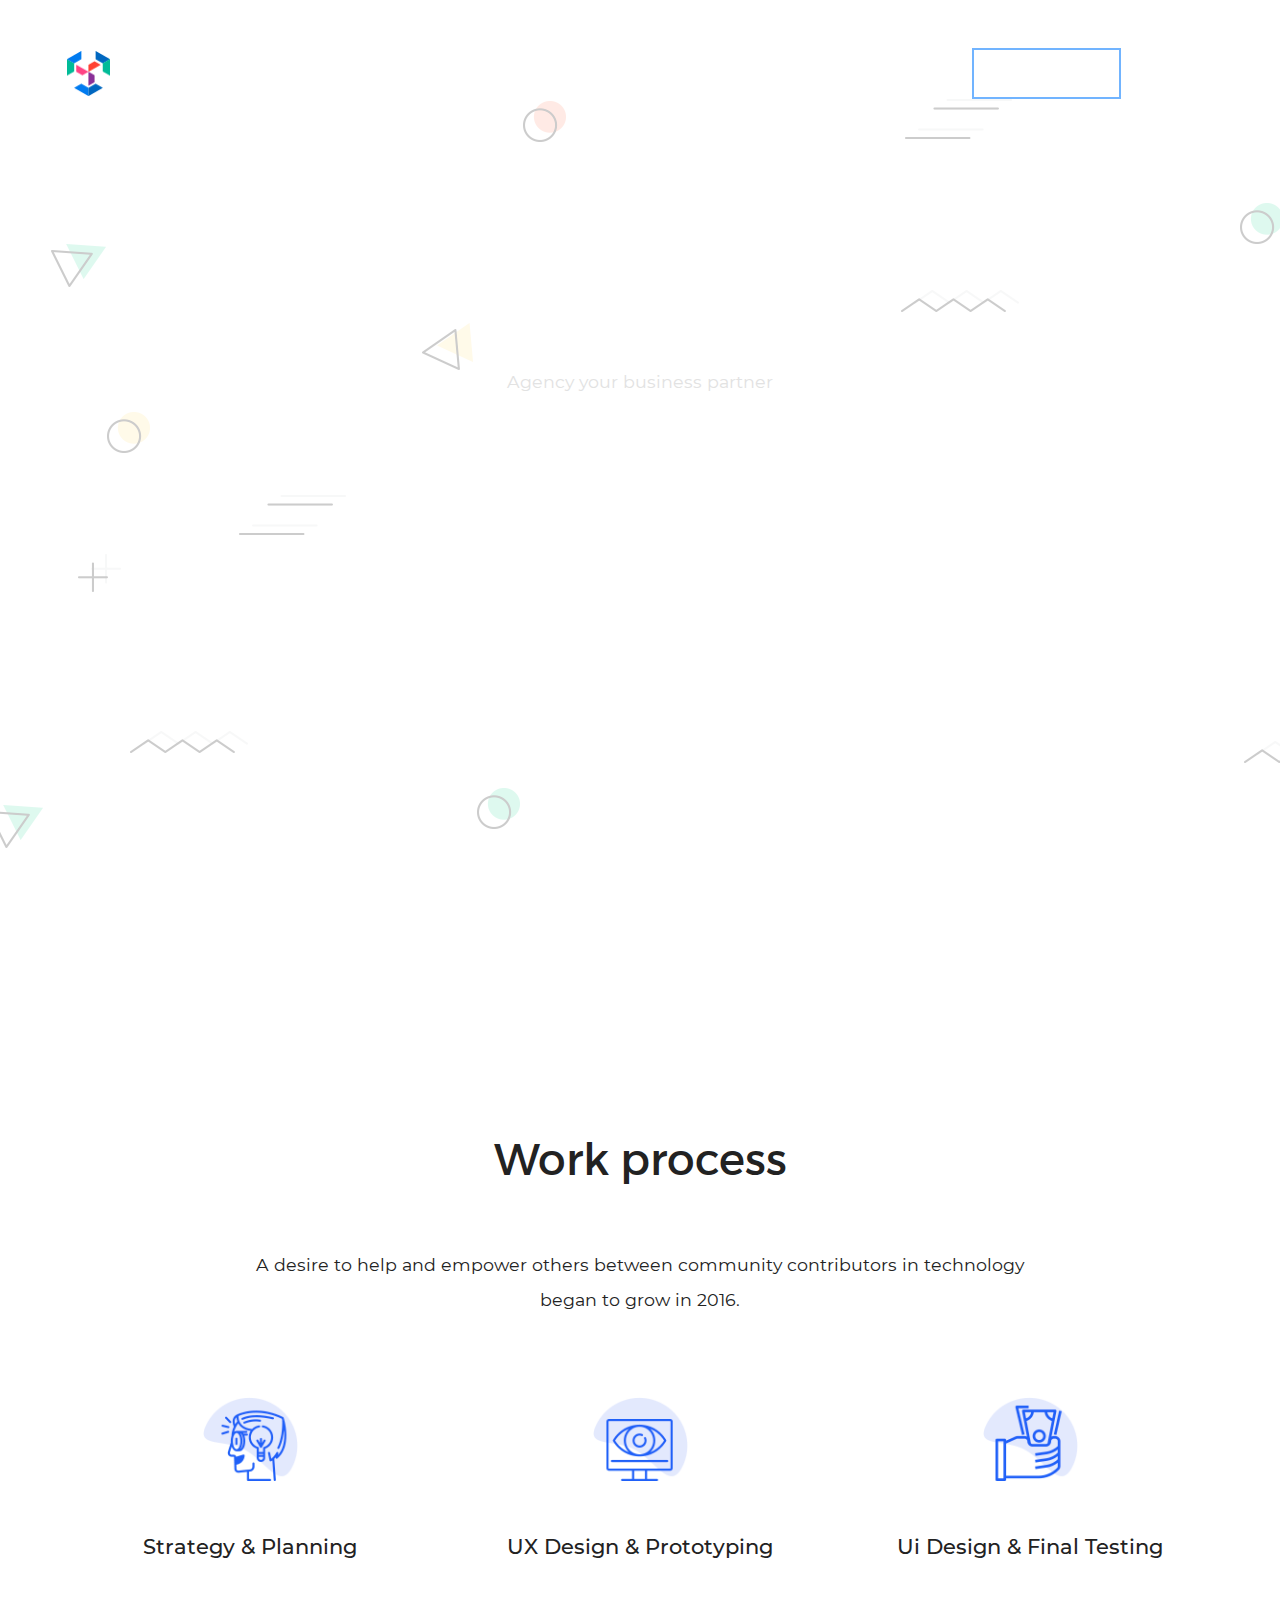
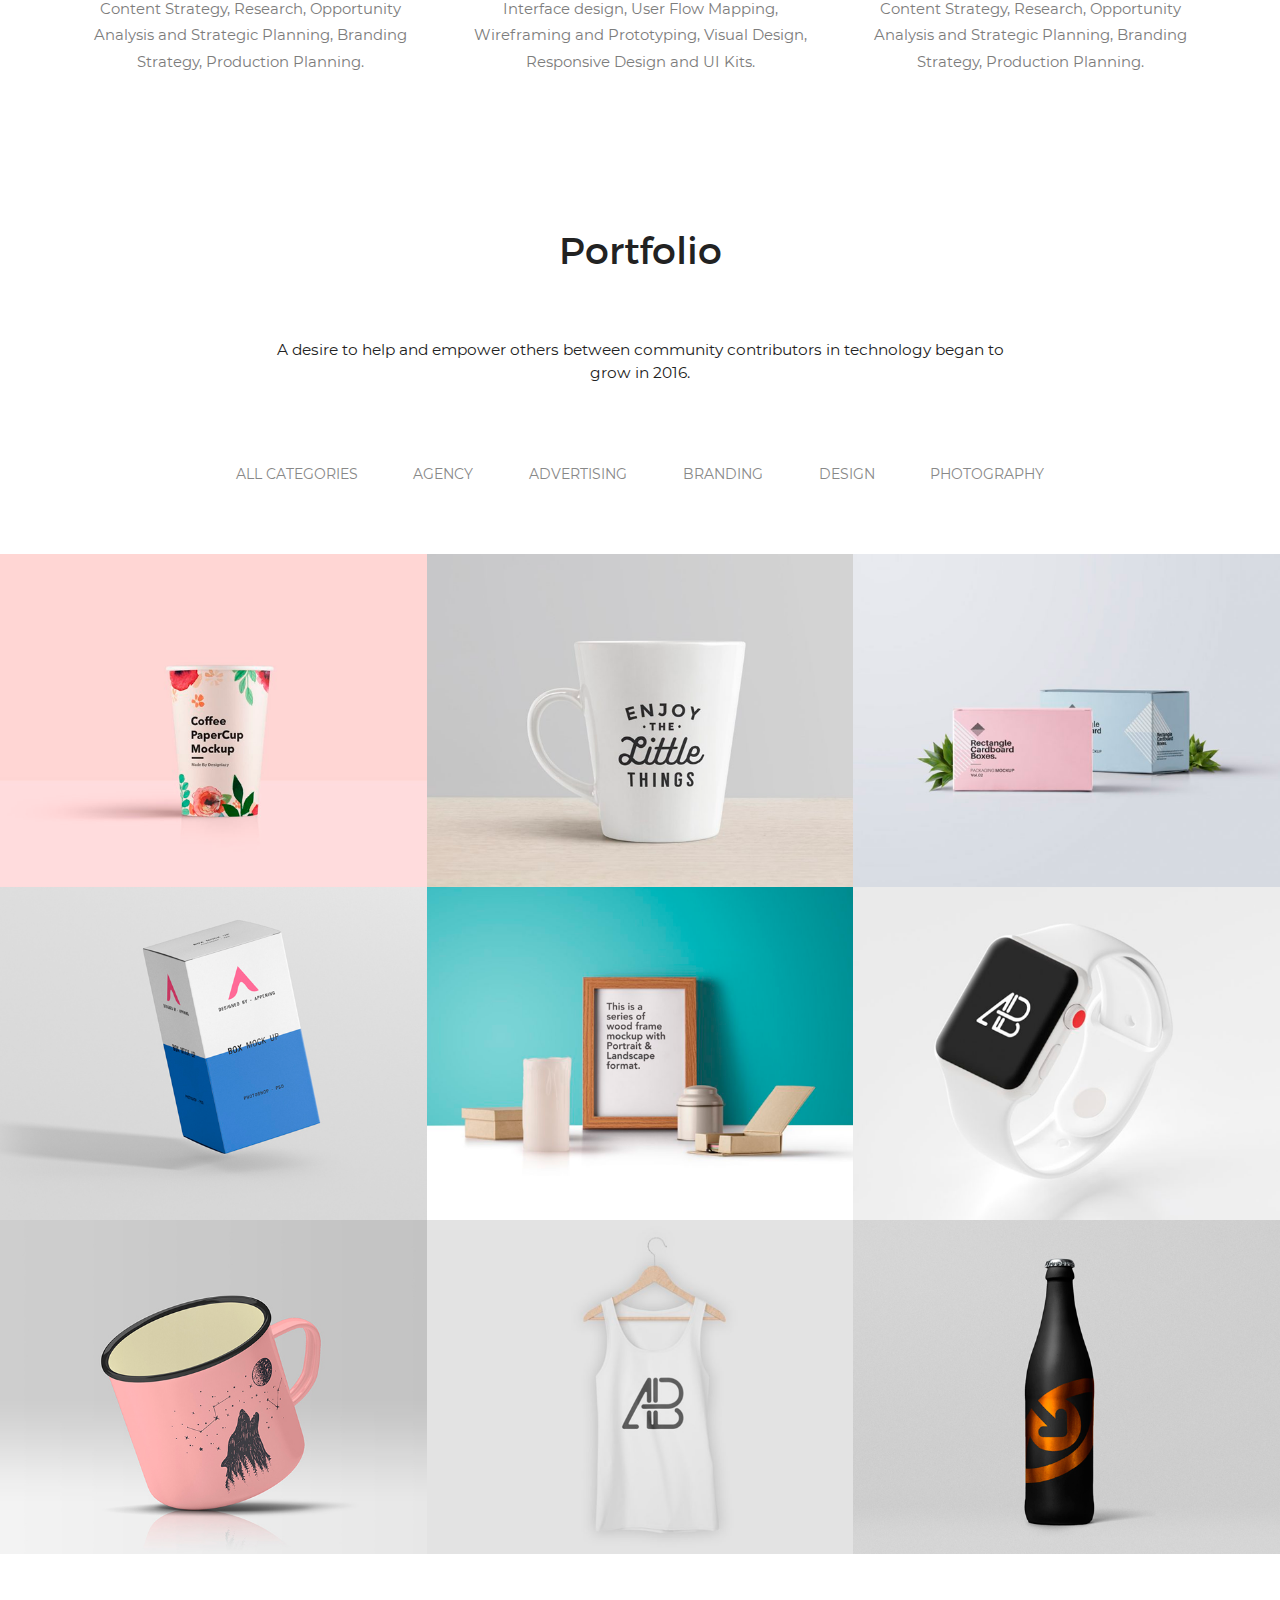
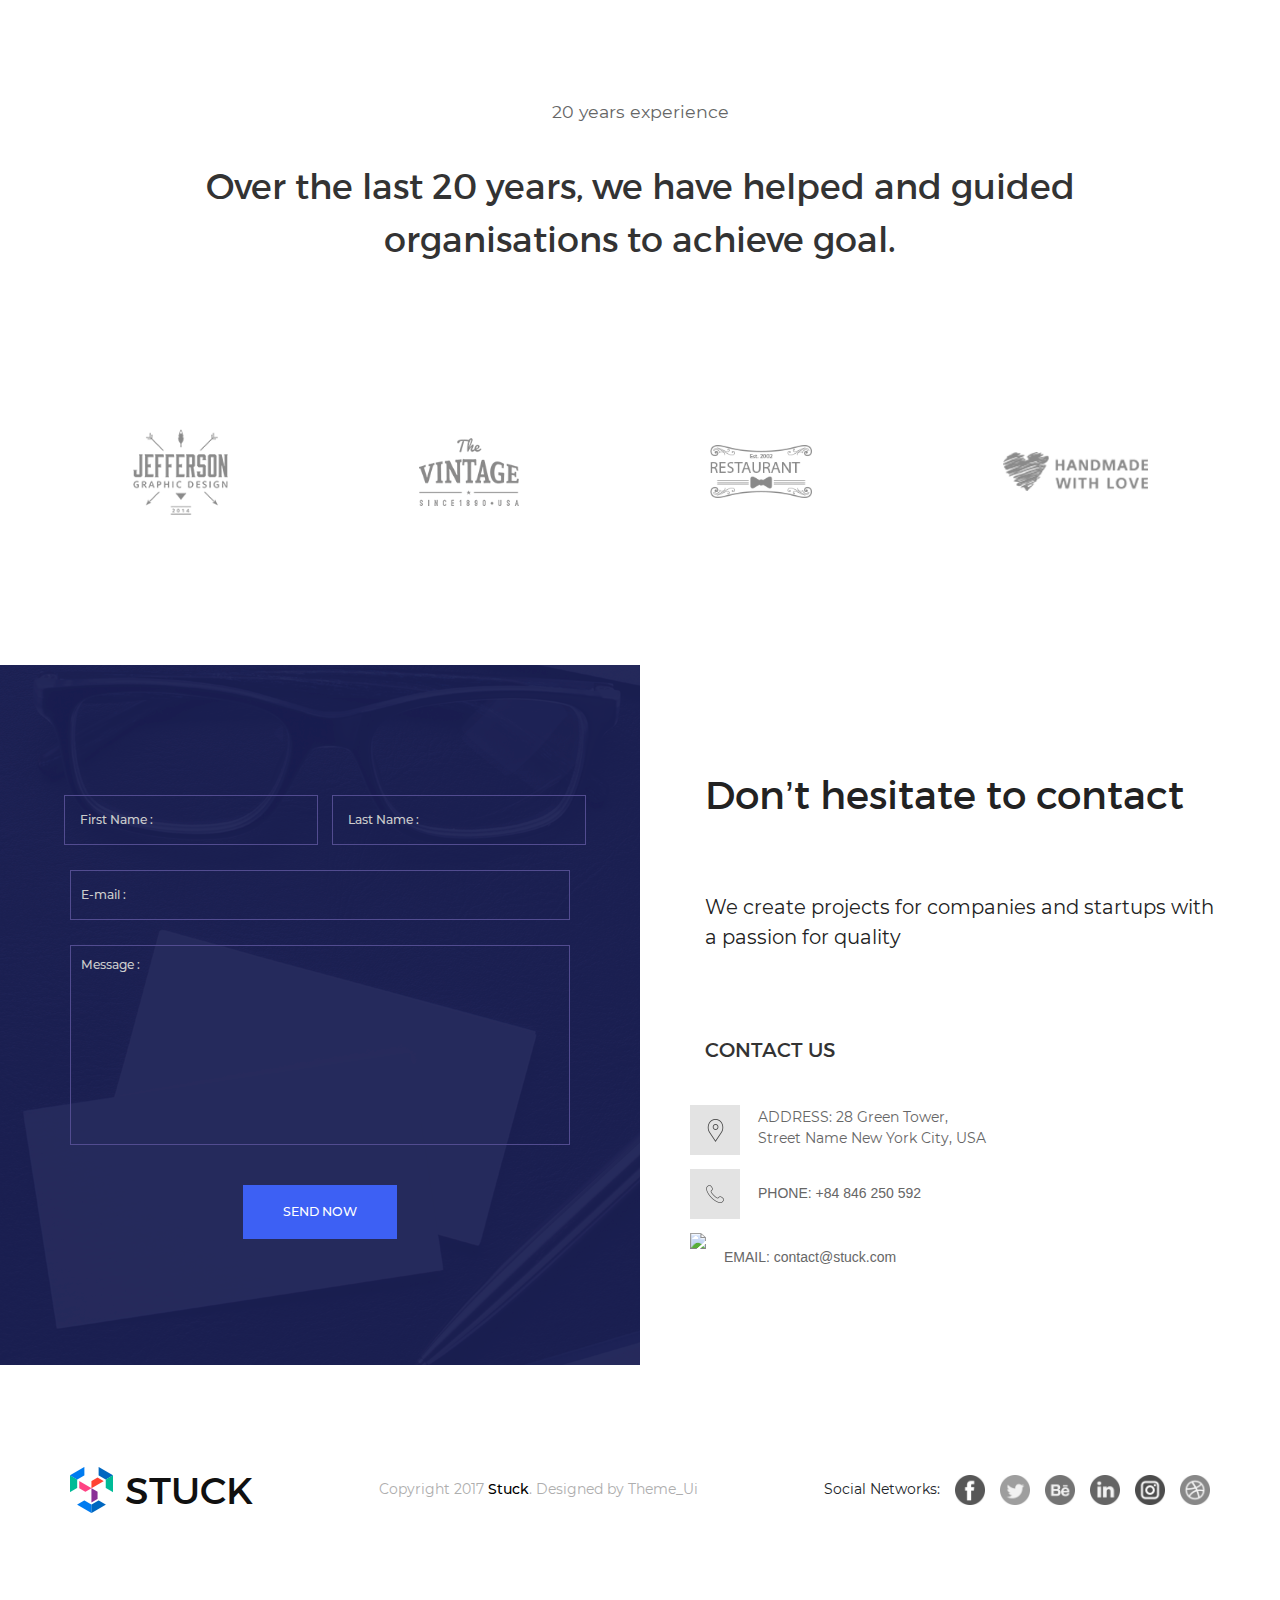
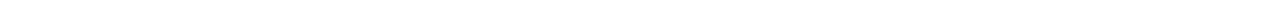
==== index.html @ 1b8e5491 "main version" ====
<!DOCTYPE html>
<html>
<head>
	<meta charset="utf-8">
	<title>STAKER</title>
	<link rel="stylesheet" type="text/css" href="css/main.css">
	<!---------Bootstrap CDN-------->
	<link rel="stylesheet" href="https://stackpath.bootstrapcdn.com/bootstrap/4.4.1/css/bootstrap.min.css" integrity="sha384-Vkoo8x4CGsO3+Hhxv8T/Q5PaXtkKtu6ug5TOeNV6gBiFeWPGFN9MuhOf23Q9Ifjh" crossorigin="anonymous">
	<!------------------------------>
	<meta name="viewport" content="width=device-width; initial-scale=1">
	<script src="https://cdnjs.cloudflare.com/ajax/libs/jquery/3.4.1/jquery.min.js"></script>
</head>
<body>
	<header>
		<div class="nav_burger" id="nav_burger">
						<ul id="navRemove">
							<li><a href="#" style="border: none;" class="nav_Remove_ico-remove"><img src="img/search.png" class="icon__search" id="icon__search" style="filter: invert(1)"></a></li>
							<li><a href=".block2">Work</a></li>
							<li><a href=".block_portfolio">Portfolio</a></li>
							<li><a href=".contact">Contact Us</a></li>
							<li><a href=".footer-content" id="navRemove_button">GET A QUOTE</a></li>
						</ul>
					</div>
		<nav>
			<div class="block__logo"><img src="img/logo.png" class="logo"><span><img src="img/staker.png" class="logo__text"></span></div>
				<div class="block__navigation">
					<button class="block__navigation_button">GET A QUOTE</button><a href="#" id="icon__search"><img src="img/search.png" class="icon__search"></a>
					<button class="burger" type="button" id="navToggle"><img src="img/burger.png" class="burger__icon"></button>
				</div>
		</nav>
			<div class="block__bg-shape">
				<div class="bg-shape">
					<img src="img/Bg-shape.png">
				</div>
			</div>
		<div class="block__text">
			<div class="block__text_elem1">
				Agency your business partner
			</div>
			<div class="block__text_elem2">
				Hello, we are Staker. We create engaging experiences. Nice to meet you.
			</div>
		</div>
	</header>

	<section>
	<div class="block2">
		<div class="block2__text">
			<div class="block2__text_elem1">
			Work process
			</div>
			<div class="block2__text_elem2">A desire to help and empower others between community contributors in technology began to grow in 2016.</div>
		</div>
	</div>
	<div class="items">
		<div class="container">
			<div class="row">
					<div class="col-md-4" id="item">
						<img src="img/Icon.png">
						<div class="item__text_elem1">
							Strategy & Planning
						</div>
						<div class="item__text_elem2">
							Content Strategy, Research, Opportunity Analysis and Strategic Planning, Branding Strategy, Production Planning.
						</div>
					</div>
					<div class="col-md-4" id="item">
						<img src="img/Icon1.png">
						<div class="item__text_elem1">
							UX Design & Prototyping
						</div>
						<div class="item__text_elem2">
							Interface design, User Flow Mapping, Wireframing and Prototyping, Visual Design, Responsive Design and UI Kits.

						</div>
					</div>
					<div class="col-md-4" id="item">
						<img src="img/Icon2.png">
						<div class="item__text_elem1">
							Ui Design & Final Testing
						</div>
						<div class="item__text_elem2">
							Content Strategy, Research, Opportunity Analysis and Strategic Planning, Branding Strategy, Production Planning.
						</div>
					</div>
			</div>
		</div>
	</div>
	</section>

	<section>
		<div class="block_portfolio">
			<div class="block_portfolio_text_elem1">
				Portfolio
			</div>
			<div class="block_portfolio_text_elem2">
				A desire to help and empower others between community contributors in technology began to grow in 2016.
			</div>
			<div class="categories">
					<a class="categories-link" href="#" data-filter="all">All categories</a>
					<a class="categories-link" href="#" data-filter="agency">Agency</a>
					<a class="categories-link" href="#" data-filter="advertising">Advertising</a>
					<a class="categories-link" href="#" data-filter="branding">Branding</a>
					<a class="categories-link" href="#" data-filter="design">Design</a>
					<a class="categories-link" href="#" data-filter="photography">Photography</a>
			</div>
			<div class="container-fluid">
				<div class="row">
					<img src="img/mask-image.png" class="col-md-4" data-cat="design">
					<img src="img/mask-image1.png" class="col-md-4" data-cat="branding">
					<img src="img/mask-image2.png" class="col-md-4" data-cat="branding">
					<img src="img/mask-image3.png" class="col-md-4" data-cat="advertising">
					<img src="img/mask-image4.png" class="col-md-4" data-cat="photography">
					<img src="img/mask-image5.png" class="col-md-4" data-cat="agency">
					<img src="img/mask-image6.png" class="col-md-4" data-cat="advertising">
					<img src="img/mask-image7.png" class="col-md-4" data-cat="photography">
					<img src="img/mask-image8.png" class="col-md-4" data-cat="agency">
				</div>
			</div>
		</div>
	</section>

	<section>
		<div class="experience">
			<div class="experience_text">
				<div class="experience_text_elem1">20 years experience</div>
				<div class="experience_text_elem2">Over the last 20 years, we have helped and guided organisations to achieve goal.
				</div>
			</div>
		<div class="container">
			<div class="row">
				<img src="img/Logo1.png" class="col-md-3" style="max-width: 125px" id="experience_img1">
				<img src="img/Logo2.png" class="col-md-3" style="max-width: 130px" id="experience_img2">
				<img src="img/Logo3.png" class="col-md-3" style="max-width: 132px" id="experience_img3">
				<img src="img/Logo4.png" class="col-md-3" style="max-width: 175px" id="experience_img4">
			</div>
		</div>
		</div>
	</section>

	<section>
			<div class="container-fluid contact">
				<div class="row">
					<div class="col-md-6 contact-input">
						<div class="row">
							<div class="contact-input_item">
							<input class="col-md-5 contact-input_block1" value="First Name :" onfocus="if (this.value == 'First Name :') {this.value = '';}" onblur="if (this.value == '') {this.value = 'First Name :';}"></input>
							<input class="col-md-5 contact-input_block1" value="Last Name :" onfocus="if (this.value == 'Last Name :') {this.value = '';}" onblur="if (this.value == '') {this.value = 'Last Name :';}"></input>
						</div>
					</div>
					<div class="contact-input_item2"><input class="contact-input_block2" value="E-mail :" onfocus="if (this.value == 'E-mail :') {this.value = '';}" onblur="if (this.value == '') {this.value = 'E-mail :';}"></input></div>
					<div class="contact-input_item3"><textarea class="contact-input_block3"  onfocus="if (this.value == 'Message :') {this.value = '';}" onblur="if (this.value == '') {this.value = 'Message :';}">Message :</textarea></div>
						<div class="contact-input_item4"><button class="contact-input_block4">send now</button>
					</div>
					</div>
			<div class="col-md-6 contact-address">
				<div class="container">
				<div class="contact-address_item1">
					Don’t hesitate to contact
				</div>
				<div class="contact-address_item2">
					We create projects for companies and startups with a passion for quality
				</div>
				<div class="contact-address_item3">
					Contact Us
				</div>
				<div class="contact-address_item4">
					<div class="row"><img src="img/Bg.png"><div class="contact-address_item4_elem1">ADDRESS: 28 Green Tower,<br/> Street Name New York City, USA</div></div>
				</div>
				<div class="contact-address_item5">
					<div class="row"><img src="img/Bg1.png"><div class="contact-address_item5_elem2">Phone:  +84 846 250 592</div></div>
				</div>
				<div class="contact-address_item5">
					<div class="row"><img src="img/Bg2.png"><div class="contact-address_item5_elem2" style="text-transform: none">EMAIL: contact@stuck.com</div></div>
				</div>
			</div>
		</div>
		</div>
	</div>
	</section>

	<footer>
		<div class="container">
			<div class="footer-content">
				<div class="footer-logo">
					<img src="img/logo.png">
					<div class="footer-logo_item2">stuck</div>
				</div>
				<div class="footer-copyright">
					Copyright 2017 <span>Stuck</span>. Designed by Theme_Ui
				</div>
				<div class="footer-social">
					<span class="footer-social_text">Social Networks:</span>
					<span class="footer-social_icons">
						<a href="#"><img src="img/facebook.png" class="footer-social_icons_icon1"></a>
						<a href="#"><img src="img/twitter.png"></a>
						<a href="#"><img src="img/behance.png"></a>
						<a href="#"><img src="img/linkedin.png"></a>
						<a href="#"><img src="img/instagram.png"></a>
						<a href="#"><img src="img/dribbble.png"></a>
					</span>
				</div>
			</div>
		</div>
	</footer>

	<!---------JS------->
	<script src="js/app.js"></script>
</body>
</html>
---- css/main.css ----
@charset "UTF-8";
/*Обнуление*/
* {
  padding: 0;
  margin: 0;
  border: 0;
}

*, *:before, *:after {
  box-sizing: border-box;
}

:focus, :active {
  outline: none;
}

a:focus, a:active {
  outline: none;
}

nav, footer, header, aside {
  display: block;
}

html, body {
  height: 100%;
  width: 100%;
  font-size: 100%;
  line-height: 1;
  font-size: 14px;
  -ms-text-size-adjust: 100%;
  -moz-text-size-adjust: 100%;
  -webkit-text-size-adjust: 100%;
}

input, button, textarea {
  font-family: inherit;
}

input::-ms-clear {
  display: none;
}

button {
  cursor: pointer;
}

button::-moz-focus-inner {
  padding: 0;
  border: 0;
}

a, a:visited {
  text-decoration: none;
}

a:hover {
  text-decoration: none;
}

ul li {
  list-style: none;
}

img {
  vertical-align: top;
}

h1, h2, h3, h4, h5, h6 {
  font-size: inherit;
  font-weight: inherit;
}

/*--------------------*/
@font-face {
  font-family: "montserrat";
  src: url(../fonts/montserrat.ttf);
}
@font-face {
  font-family: "montserrat-reg";
  src: url(../fonts/montserrat-reg.ttf);
}
@font-face {
  font-family: "montserrat-med";
  src: url(../fonts/montserrat-med.otf);
}
@keyframes button {
  from {
    animation-timing-function: easy-in-out;
  }
  to {
    width: 25px;
  }
}
header {
  height: 995px;
  max-width: 100%;
  background: url(../img/banner.png) no-repeat center top/cover;
}
header .nav_burger {
  display: none;
  height: 100%;
  transition: 0.5s;
  box-shadow: 0 0 10px #000000;
}
header .nav_burger.show {
  display: flex;
  position: absolute;
  left: 0;
  z-index: 1000;
  text-align: center;
  background-color: white;
  width: 20%;
  position: fixed;
}
header .nav_burger.show ul li {
  margin-top: 70px;
}
header .nav_burger.show ul li a {
  background: none;
  font-size: 0.938em;
  border-bottom: 2px solid #474747;
  padding: 13.68px 26.6px 13.68px 26.6px;
  color: #474747;
  text-transform: uppercase;
  font-family: montserrat, sans-serif;
  text-decoration: none;
}
header .nav_burger.show ul li a:hover {
  transition: 0.3s;
  border-bottom: 2px solid #9421db;
}
header .block__bg-shape {
  overflow: hidden;
}
header .bg-shape {
  overflow: hidden;
  transition: 1.5s;
  position: absolute;
  max-width: 100%;
  max-height: 100%;
}
header .bg-shape:hover {
  transition: 1.3s;
  height: 130%;
  width: 130%;
  padding-top: 15px;
  padding-left: 20px;
  overflow: hidden;
}
header nav {
  display: flex;
  justify-content: space-between;
}
header nav .block__logo {
  margin-left: 5.2083333333%;
  padding-top: 48px;
  display: flex;
  align-items: center;
}
header nav .block__logo .logo {
  height: 45px;
  width: 43px;
}
header nav .block__logo .logo__text {
  margin-left: 12px;
  width: 163px;
  height: 28px;
}
header nav .block__navigation {
  font-family: "montserrat", sans-serif;
  padding-right: 5.2083333333%;
  padding-top: 48px;
  display: flex;
  align-items: center;
}
header nav .block__navigation button {
  background: none;
  font-size: 0.938em;
  border: 2px solid #71b4ff;
  padding: 13.68px 26.6px 13.68px 26.6px;
  color: #ffffff;
}
header nav .block__navigation .icon__search {
  margin-left: 29px;
  width: 17px;
  height: 17px;
  transition: 0.3s;
}
header nav .block__navigation .icon__search:hover {
  transition: 0.3s;
  width: 22px;
  height: 22px;
}
header nav .block__navigation button.burger {
  padding: 0;
  margin: 0;
  border: none;
}
header nav .block__navigation button.burger:focus, header nav .block__navigation button.burger:active {
  outline: none;
}
header nav .block__navigation .burger__icon {
  transition: 0.3s;
  width: 16px;
  height: 11px;
  margin-left: 30px;
}
header nav .block__navigation .burger__icon:hover {
  cursor: pointer;
  transition: 0.3s;
  width: 26px;
}
header .block__text {
  margin-top: 270px;
  text-align: center;
  max-width: 840px;
  margin: 0 auto;
}
header .block__text .block__text_elem1 {
  font-family: montserrat-reg, sans-serif;
  color: #e2e2e2;
  font-size: 1.25em;
  margin-top: 270px;
}
header .block__text .block__text_elem2 {
  font-family: montserrat-med, sans-serif;
  color: #fff;
  font-size: 2.5em;
  margin-top: 45px;
  line-height: 1.4em;
}

.block2 .block2__text {
  max-width: 770px;
  text-align: center;
  color: #222222;
  margin: 0 auto;
}
.block2 .block2__text .block2__text_elem1 {
  font-size: 3.125em;
  font-family: montserrat, sans-serif;
  padding-top: 130px;
}
.block2 .block2__text .block2__text_elem2 {
  font-size: 1.25em;
  font-family: montserrat-reg, sans-serif;
  margin-top: 56px;
  line-height: 2em;
}

#item {
  display: flex;
  text-align: center;
  flex-direction: column;
}
#item img {
  width: 95px;
  margin: 0 auto;
}
#item .item__text_elem1 {
  color: #222222;
  font-size: 1.5em;
  font-family: montserrat-med, sans-serif;
  margin-top: 50px;
}
#item .item__text_elem2 {
  color: #7c7c7c;
  font-size: 1.063em;
  font-family: montserrat-reg, sans-serif;
  margin-top: 33px;
  line-height: 1.8em;
}

.items {
  margin-top: 80px;
}
.items .container {
  max-width: 1170px;
}

.block_portfolio_text_elem1 {
  color: #222222;
  font-family: montserrat, sans-serif;
  text-align: center;
  margin-top: 145px;
  font-size: 2.7em;
}

.block_portfolio_text_elem2 {
  color: #222222;
  font-family: montserrat-reg, sans-serif;
  text-align: center;
  margin: 0 auto;
  margin-top: 60px;
  font-size: 1.1em;
  max-width: 770px;
}

.categories {
  display: flex;
  justify-content: space-between;
  margin: 0 auto;
  margin-top: 80px;
  max-width: 809px;
  font-family: montserrat-reg, sans-serif;
  font-size: 1em;
}
.categories a {
  transition: 0.3s;
  padding-bottom: 19px;
  color: #888888;
}
.categories a:hover {
  transition: 0.3s;
  padding-bottom: 18px;
  text-decoration: none;
  border-bottom: 1px solid #000000;
  color: #000000;
}
.categories .categories-link {
  text-transform: uppercase;
}

.block_portfolio .row {
  margin-top: 50px;
}
.block_portfolio .row img {
  padding: 0;
}

.hide {
  display: none;
}

.experience {
  margin-top: 145px;
}
.experience .row {
  justify-content: space-between;
  align-items: center;
  margin-top: 165px;
}

.experience_text_elem1 {
  text-align: center;
  font-family: montserrat-reg, sans-serif;
  font-size: 1.25em;
  color: #666666;
  margin-bottom: 34px;
}

.experience_text_elem2 {
  text-align: center;
  font-family: montserrat, sans-serif;
  font-size: 2.5em;
  color: #333333;
  max-width: 875px;
  margin: 0 auto;
}

.experience .container {
  max-width: 1045px;
}

div.contact-input img {
  max-width: 100%;
  max-height: 100%;
}

div.contact {
  margin-top: 150px;
}
div.contact .row .contact-input {
  background: url(../img/mask-image9.png) no-repeat center top/cover;
  height: 700px;
}
div.contact .row .contact-input .row {
  width: 100%;
  margin: 0;
  padding: 0;
}
div.contact .row .contact-address {
  max-width: 100%;
}
.contact-input_block1 {
  background: none;
  color: #cccccc;
  font-size: 0.875em;
  font-family: montserrat-med, sans-serif;
  max-width: 270px;
  height: 50px;
  border: 1px solid #524c90;
  margin-left: 10px;
}

.contact-input_item {
  width: 100%;
  text-align: center;
  margin-top: 130px;
}

.contact-input_block2 {
  background: none;
  color: #cccccc;
  font-size: 0.875em;
  font-family: montserrat-med, sans-serif;
  width: 500px;
  height: 50px;
  border: 1px solid #524c90;
  margin: 0;
  padding-left: 10px;
  margin-top: 25px;
}

.contact-input_item2 {
  width: 100%;
  display: flex;
  justify-content: center;
}

.contact-input_block3 {
  background: none;
  color: #cccccc;
  font-size: 0.875em;
  font-family: montserrat-med, sans-serif;
  width: 500px;
  height: 200px;
  border: 1px solid #524c90;
  margin: 0;
  padding: 10px;
  margin-top: 25px;
  resize: none;
}

.contact-input_item3 {
  width: 100%;
  display: flex;
  justify-content: center;
}

.contact-input_block4 {
  text-transform: uppercase;
  padding: 18px 40px 18px 40px;
  font-size: 0.9em;
  margin-top: 40px;
  color: #ffffff;
  background-color: #3d60f4;
  font-family: montserrat-med, sans-serif;
}
.contact-input_block4:focus {
  outline: none;
}
.contact-input_block4:active {
  padding: 17px 38px 17px 38px;
  background-color: #2b4fe5;
}

.contact-input_item4 {
  width: 100%;
  display: flex;
  justify-content: center;
}

.contact-address .container {
  max-width: 540px;
}
.contact-address .contact-address_item1 {
  margin-top: 100px;
  font-family: montserrat, sans-serif;
  font-size: 2.8em;
  color: #222222;
}
.contact-address .contact-address_item2 {
  margin-top: 70px;
  text-align: left;
  font-size: 1.4em;
  font-family: montserrat-reg, sans-serif;
  color: #222222;
}
.contact-address .contact-address_item3 {
  margin-top: 83px;
  text-align: left;
  font-size: 1.4em;
  font-family: montserrat, sans-serif;
  text-transform: uppercase;
  color: #333333;
}
.contact-address .contact-address_item4 {
  margin-top: 40px;
  height: 45px;
}
.contact-address .contact-address_item4 .contact-address_item4_elem1 {
  margin-top: 2px;
  font-size: 1em;
  margin-left: 18px;
  color: #666666;
  font-family: montserrat-reg, sans-serif;
}
.contact-address .contact-address_item5 {
  margin-top: 19px;
  height: 45px;
}
.contact-address .contact-address_item5 .contact-address_item5_elem2 {
  font-size: 1em;
  text-transform: uppercase;
  color: #666666;
  margin-top: 14px;
  margin-left: 18px;
}

footer {
  min-height: 250px;
}

footer .container {
  max-width: 1170px;
  min-height: 250px;
}

.footer-content {
  display: flex;
  align-items: center;
  justify-content: space-between;
  max-width: 100%;
  min-height: 250px;
}
.footer-content .footer-logo {
  display: flex;
  align-items: center;
}
.footer-content .footer-logo .footer-logo_item2 {
  font-family: montserrat, sans-serif;
  text-transform: uppercase;
  font-size: 2.7em;
  margin-left: 12px;
  color: #101010;
}
.footer-content .footer-copyright {
  font-family: montserrat-reg, sans-serif;
  color: #aeaeae;
  font-size: 1em;
}
.footer-content .footer-copyright span {
  font-family: montserrat-med, sans-serif;
  color: #000000;
}
.footer-content .footer-social {
  display: flex;
  align-items: center;
  font-family: montserrat-reg, sans-serif;
}
.footer-content .footer-social .footer-social_icons {
  display: flex;
}
.footer-content .footer-social .footer-social_icons a img {
  width: 30px;
  margin-left: 15px;
  -moz-filter: grayscale(100%);
  -ms-filter: grayscale(100%);
  -o-filter: grayscale(100%);
  filter: grayscale(100%);
  filter: gray;
  /* IE 6-9 */
  transition: all 0.7s;
}
.footer-content .footer-social .footer-social_icons a img:hover {
  -moz-filter: none;
  -ms-filter: none;
  -o-filter: none;
  filter: none;
  filter: none;
  /* IE 6-9 */
}

@media screen and (max-width: 1025px) {
  footer, footer .container {
    height: 200px;
    min-height: auto;
  }

  .footer-content {
    margin-top: 50px;
    margin-bottom: 50px;
    flex-direction: column;
    height: 200px;
    min-height: auto;
  }

  .footer-copyright {
    font-size: 1.5em;
  }

  header .nav_burger.show {
    width: 30%;
  }

  .block2 .block2__text {
    max-width: 720px;
  }
}
@media screen and (max-width: 864px) {
  .contact-address_item1 {
    font-size: 2.5em !important;
  }

  .contact-address_item2 {
    font-size: 1.2em !important;
  }

  .contact-address_item3 {
    font-size: 1.2em !important;
  }

  .categories {
    max-width: 700px;
  }

  .block__text, .block_portfolio_text_elem2, .experience_text_elem2 {
    max-width: 710px !important;
  }
}
@media screen and (min-width: 768px) {
  .nav_Remove_ico-remove, #navRemove_button {
    display: none;
  }
}
@media screen and (max-width: 769px) {
  .block__logo, .block__navigation {
    padding-top: 30px !important;
  }

  .logo__text {
    display: none;
  }

  .block__navigation_button, .block__navigation .icon__search {
    display: none;
  }

  header .nav_burger.show {
    width: 40%;
  }

  .contact-address_item1 {
    font-size: 2.5em !important;
  }

  .contact-address_item2 {
    font-size: 1.2em !important;
  }

  .contact-address_item3 {
    font-size: 1.2em !important;
  }

  .categories {
    margin: 0 auto !important;
    padding-left: 10px !important;
    padding-right: 10px !important;
    max-width: 650px;
    text-align: center;
    padding-top: 50px;
  }

  .block__text, .block_portfolio_text_elem2, .experience_text_elem2 {
    max-width: 600px !important;
  }

  .block2 .block2__text {
    max-width: 500px;
  }

  .experience .container .row {
    flex-direction: column;
    margin-top: 50px;
  }

  .experience .container .row img {
    margin-top: 50px;
  }

  .block_portfolio_text_elem1 {
    margin-top: 80px;
  }

  div.contact {
    margin-top: 120px;
  }

  .item__text_elem2 {
    margin-bottom: 80px !important;
    max-width: 380px;
    margin: 0 auto;
  }

  .block__text_elem2 {
    font-size: 1.7em !important;
  }

  .block__text_elem1 {
    font-size: 1.3em !important;
    margin-top: 250px !important;
  }

  .block2__text_elem1 {
    padding-top: 70px !important;
  }
}
@media screen and (max-width: 600px) {
  .logo__text {
    display: none;
  }

  .block__navigation_button {
    display: none;
  }

  header .nav_burger.show {
    width: 40%;
  }

  .contact-address_item1 {
    font-size: 2.5em !important;
  }

  .contact-address_item2 {
    font-size: 1.2em !important;
  }

  .contact-address_item3 {
    font-size: 1.2em !important;
  }

  .categories {
    flex-direction: column;
    margin: 0 auto !important;
    max-width: 150px;
    text-align: center;
    padding-top: 50px;
  }

  .categories-link {
    margin-top: 30px;
    width: 100%;
  }

  .block__text, .block_portfolio_text_elem2, .experience_text_elem2 {
    max-width: 400px !important;
  }

  .block2 .block2__text {
    max-width: 400px;
  }

  .experience .container .row {
    flex-direction: column;
    margin-top: 50px;
  }

  .experience .container .row img {
    margin-top: 50px;
  }

  .block_portfolio_text_elem1 {
    margin-top: 80px;
  }

  div.contact {
    margin-top: 120px;
  }

  .item__text_elem2 {
    margin-bottom: 80px !important;
    max-width: 380px;
    margin: 0 auto;
  }

  .block__text_elem2 {
    font-size: 1.7em !important;
  }

  .block__text_elem1 {
    font-size: 1.2em !important;
    margin-top: 210px !important;
  }

  .block2__text_elem1 {
    padding-top: 70px !important;
  }
}
@media screen and (max-width: 425px) {
  .logo__text {
    display: none;
  }

  .block__navigation_button {
    display: none;
  }

  header .nav_burger.show {
    width: 60%;
  }

  .contact-address_item1 {
    font-size: 2.5em !important;
  }

  .contact-address_item2 {
    font-size: 1.2em !important;
  }

  .contact-address_item3 {
    font-size: 1.2em !important;
  }

  .categories {
    flex-direction: column;
    margin: 0 auto !important;
    max-width: 150px;
    text-align: center;
    padding-top: 50px;
  }

  .categories-link {
    margin-top: 30px;
    width: 100%;
  }

  .block__text, .block_portfolio_text_elem2, .experience_text_elem2 {
    max-width: 300px !important;
  }

  .block2 .block2__text {
    max-width: 280px;
  }

  .experience .container .row {
    flex-direction: column;
    margin-top: 50px;
  }

  .experience .container .row img {
    margin-top: 50px;
  }

  .experience {
    margin-top: 120px;
  }

  .experience_text_elem2 {
    font-size: 2em !important;
  }

  .block_portfolio_text_elem1 {
    margin-top: 80px;
  }

  div.contact {
    margin-top: 120px;
  }

  .item__text_elem2 {
    margin-bottom: 80px !important;
    max-width: 380px;
    margin: 0 auto;
  }

  .block__text_elem2 {
    font-size: 1.5em !important;
  }

  .block__text_elem1 {
    font-size: 1.2em !important;
    margin-top: 210px !important;
  }

  .block2__text_elem1 {
    padding-top: 70px !important;
    font-size: 2.2em !important;
  }

  .contact-address_item4 {
    font-size: 0.9em !important;
  }

  .contact-address_item4_elem1 {
    margin-top: 5px !important;
  }

  .footer-copyright {
    text-align: center;
    margin-top: 20px;
  }

  .footer-social {
    flex-direction: column;
    width: 100% !important;
    margin-top: 30px;
  }

  .footer-social_icons {
    justify-content: center;
    margin-top: 20px;
    margin-bottom: 20px;
  }

  .footer-social_icons a {
    margin-top: 10px;
  }

  .footer-social_icons_icon1 {
    margin-left: 0px !important;
  }
}
@media screen and (max-width: 594px) {
  .contact-input_block1 {
    margin-top: 25px;
  }

  .contact-input_item {
    margin-top: 75px;
  }
}
@media screen and (min-width: 1550px) {
  header {
    height: 1200px;
  }
  header .bg-shape img {
    margin-top: 100px;
  }

  header nav .block__navigation button {
    padding: 15.68px 28.6px 15.68px 28.6px;
    font-size: 1.038em;
  }

  header nav .block__navigation .icon__search {
    width: 21px;
    height: 21px;
  }

  .burger__icon {
    width: 26px !important;
    height: 13px !important;
  }

  .block__text_elem1 {
    margin-top: 330px !important;
  }

  .block2__text_elem1 {
    font-size: 3.5em !important;
  }

  .block2__text_elem2 {
    font-size: 1.4em !important;
  }

  .items .container {
    max-width: 1400px;
  }

  .item__text_elem1 {
    font-size: 1.7em !important;
  }

  .item__text_elem2 {
    font-size: 1.2em !important;
  }

  .block_portfolio_text_elem1 {
    font-size: 3em;
  }

  .block_portfolio_text_elem2 {
    font-size: 1.3em;
  }

  .categories {
    max-width: 1000px;
    font-size: 1.2em !important;
  }

  .experience_text_elem1 {
    font-size: 1.5em !important;
  }

  .contact-input_block1, .contact-input_block2 {
    font-size: 1.1em;
    height: 60px;
    padding-left: 20px;
  }

  .contact-input_block3 {
    font-size: 1.1em;
    padding-left: 20px;
  }

  .contact-input_item4 {
    font-size: 1.2em !important;
  }

  .contact-address_item5 {
    margin-top: 30px !important;
  }

  .contact-address_item4_elem1 {
    font-size: 1.1em !important;
    margin-top: 6px !important;
  }

  .contact-address_item5_elem2 {
    font-size: 1.2em !important;
  }

  .contact-address_item4 .row img, .contact-address_item5 .row img, .contact-address_item6 .row img {
    height: 60px;
  }

  .contact-address .contact-address_item1 {
    margin-top: 80px;
  }

  footer .container {
    max-width: 1400px !important;
  }

  .footer-copyright {
    font-size: 1.3em !important;
  }

  .footer-social_text {
    font-size: 1.2em;
  }
}
@media screen and (min-width: 2000px) {
  header {
    height: 1300px;
  }
  header .bg-shape img {
    margin-top: 100px;
  }

  header nav .block__logo {
    padding-top: 60px;
  }

  header nav .block__logo .logo {
    width: 49px;
    height: 51px;
  }

  header nav .block__navigation button {
    padding: 17.68px 30.6px 17.68px 30.6px;
    font-size: 1.238em;
  }

  header nav .block__navigation .icon__search {
    width: 25px;
    height: 25px;
  }

  .burger__icon {
    width: 30px !important;
    height: 16px !important;
  }

  .block__text_elem1 {
    margin-top: 330px !important;
    font-size: 1.7em !important;
  }

  .block__text_elem2 {
    font-size: 2.5em !important;
  }

  .block2__text_elem1 {
    font-size: 3.8em !important;
  }

  .block2__text_elem2 {
    font-size: 1.6em !important;
  }

  #item img {
    width: 140px;
  }

  #item .item__text_elem1 {
    font-size: 1.9em !important;
  }

  #item .item__text_elem2 {
    font-size: 1.463em !important;
  }

  .items .container {
    max-width: 1600px;
  }

  .block_portfolio_text_elem1 {
    font-size: 3.3em;
  }

  .block_portfolio_text_elem2 {
    font-size: 1.6em;
  }

  .categories {
    max-width: 1300px;
    font-size: 1.4em !important;
  }

  .experience_text_elem1 {
    font-size: 1.6em !important;
  }

  div.contact .row .contact-input {
    height: 900px;
  }

  .contact-input_item {
    margin-top: 190px;
  }

  .contact-input_block1, .contact-input_block2 {
    font-size: 1.3em;
    height: 70px;
    padding-left: 20px;
  }

  .contact-input_block3 {
    font-size: 1.3em;
    padding-left: 30px;
  }

  .contact-input_item4 {
    font-size: 1.3em !important;
  }

  .contact-address_item1 {
    font-size: 3.2em !important;
  }

  .contact-address_item2 {
    font-size: 1.5em !important;
  }

  .contact-address_item5 {
    margin-top: 50px !important;
  }

  .contact-address_item4_elem1 {
    font-size: 1.2em !important;
    margin-top: 5px !important;
  }

  .contact-address_item5_elem2 {
    font-size: 1.3em !important;
  }

  .contact-address_item4 .row img, .contact-address_item5 .row img, .contact-address_item6 .row img {
    height: 70px;
  }

  .contact-address .contact-address_item1 {
    margin-top: 90px;
  }

  footer .container {
    max-width: 1600px !important;
  }

  .footer-copyright {
    font-size: 1.5em !important;
  }

  .footer-social_text {
    font-size: 1.4em;
  }
}
@media screen and (min-width: 2450px) {
  header {
    height: 1600px;
  }
  header .bg-shape img {
    margin-top: 140px;
  }

  header nav .block__logo {
    padding-top: 60px;
  }

  header nav .block__logo .logo {
    width: 79px;
    height: 81px;
  }

  header nav .block__navigation button {
    padding: 22.68px 35.6px 22.68px 35.6px;
    font-size: 1.638em;
  }

  header nav .block__navigation .icon__search {
    width: 33px;
    height: 33px;
  }

  .burger__icon {
    width: 35px !important;
    height: 21px !important;
  }

  .block__text {
    max-width: 1200px !important;
  }

  .block__text_elem1 {
    margin-top: 470px !important;
    font-size: 2.2em !important;
  }

  .block__text_elem2 {
    font-size: 3em !important;
  }

  .block2__text_elem1 {
    font-size: 4.7em !important;
  }

  .block2__text_elem2 {
    font-size: 2.1em !important;
  }

  #item img {
    width: 170px;
  }

  #item .item__text_elem1 {
    font-size: 2.3em !important;
  }

  #item .item__text_elem2 {
    font-size: 1.763em !important;
  }

  .items {
    margin-top: 140px;
  }

  .items .container {
    max-width: 1900px;
  }

  .block_portfolio_text_elem1 {
    font-size: 4.2em;
    margin-top: 190px;
  }

  .block_portfolio_text_elem2 {
    font-size: 1.9em;
  }

  .categories {
    max-width: 1600px;
    font-size: 1.8em !important;
  }

  .experience_text_elem1 {
    font-size: 2.2em !important;
  }

  .experience_text_elem2 {
    font-size: 2.7em !important;
  }

  #experience_img1 {
    max-width: 170px !important;
  }

  #experience_img2 {
    max-width: 180px !important;
  }

  #experience_img3 {
    max-width: 186px !important;
  }

  #experience_img4 {
    max-width: 220px !important;
  }

  div.contact .row .contact-input {
    height: 1300px;
  }

  .contact-input_item {
    margin-top: 300px;
  }

  .contact-input_block1, .contact-input_block2 {
    font-size: 1.7em;
    height: 90px;
    padding-left: 30px;
  }

  .contact-input_block3 {
    font-size: 1.7em;
    padding-left: 30px;
  }

  .contact-input_item4 {
    font-size: 1.7em !important;
  }

  .contact-address_item1 {
    font-size: 4.1em !important;
    margin-top: 140px !important;
  }

  .contact-address_item2 {
    font-size: 2em !important;
  }

  .contact-address_item3 {
    font-size: 1.7em !important;
  }

  .contact-address_item5 {
    margin-top: 120px !important;
  }

  .contact-address_item4_elem1 {
    font-size: 1.5em !important;
    margin-top: 14px !important;
  }

  .contact-address_item5_elem2 {
    font-size: 1.6em !important;
    margin-top: 28px !important;
  }

  .contact-address_item4 .row img, .contact-address_item5 .row img, .contact-address_item6 .row img {
    height: 100px;
  }

  .contact-address .contact-address_item1 {
    margin-top: 90px;
  }

  footer .container {
    max-width: 1900px !important;
  }

  .footer-copyright {
    font-size: 2em !important;
  }

  .footer-social_text {
    font-size: 1.8em;
  }

  .footer-content .footer-social .footer-social_icons a img {
    width: 44px;
  }
}
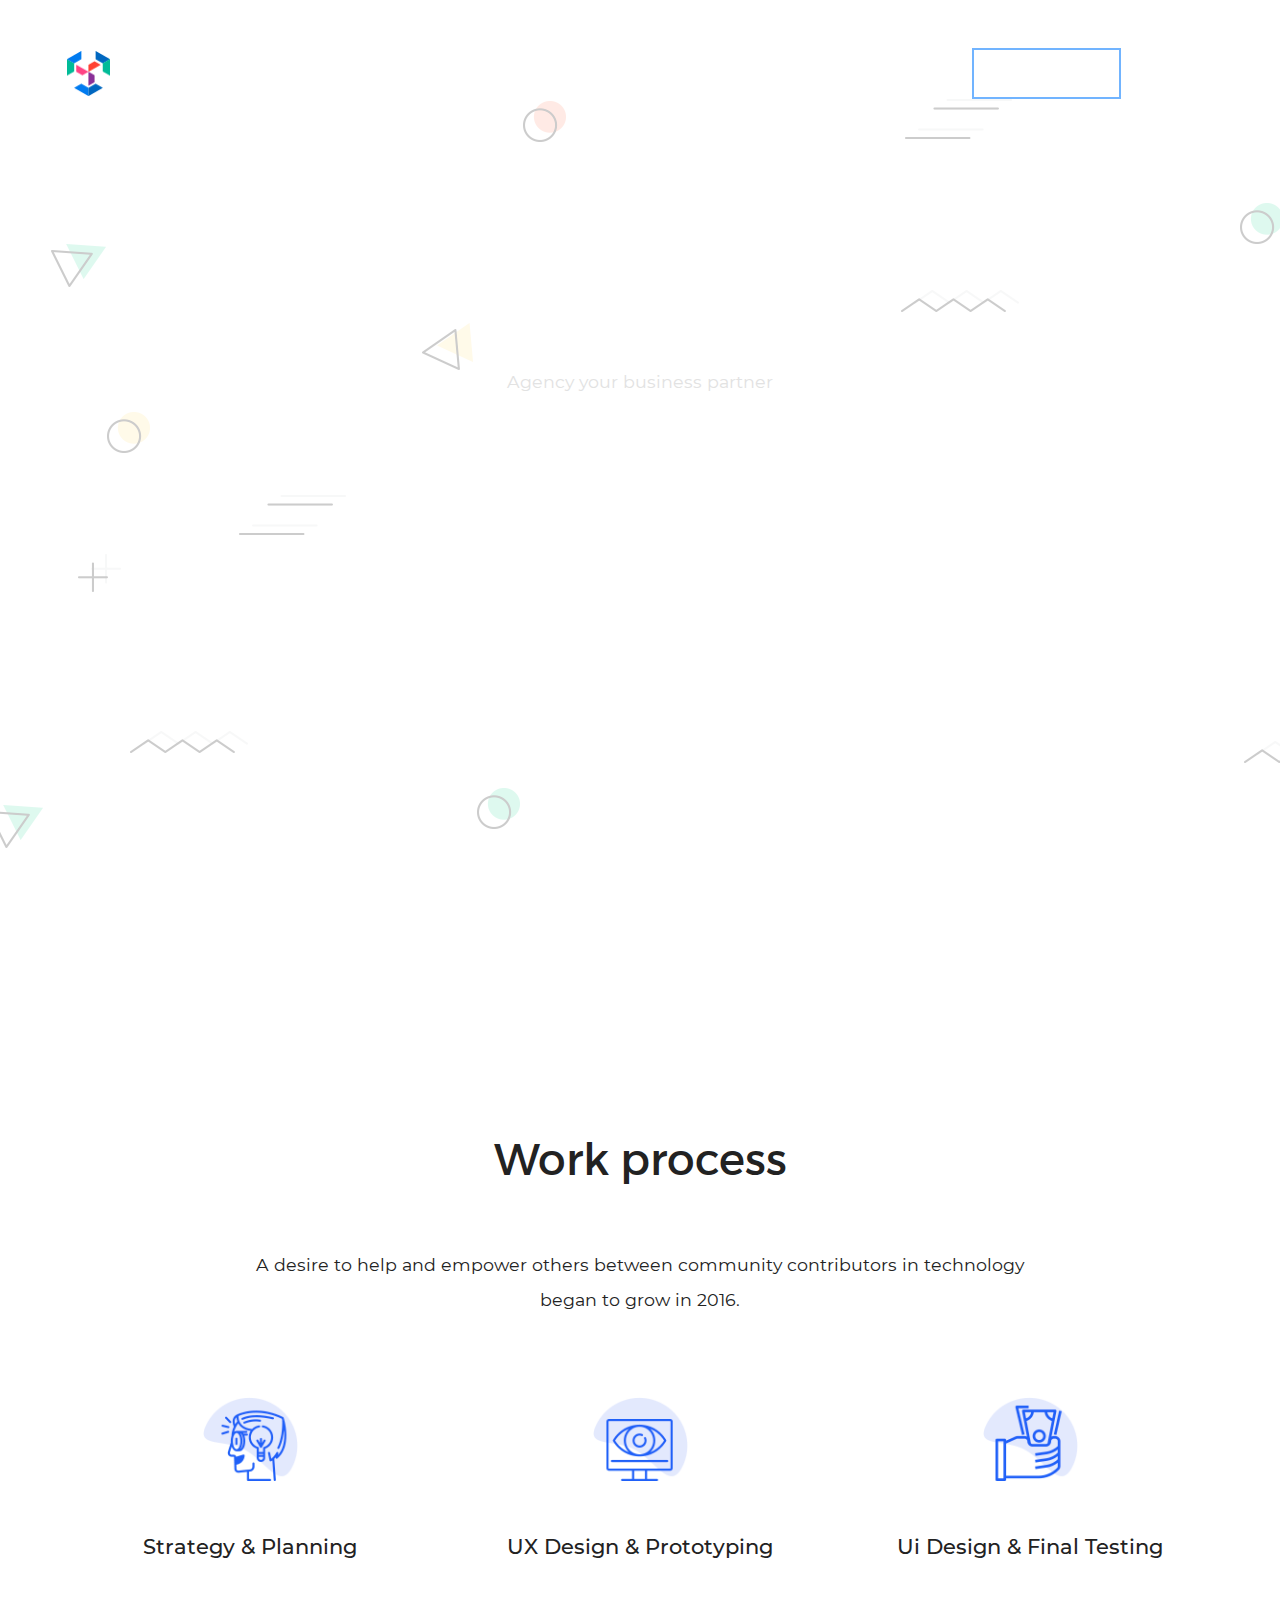
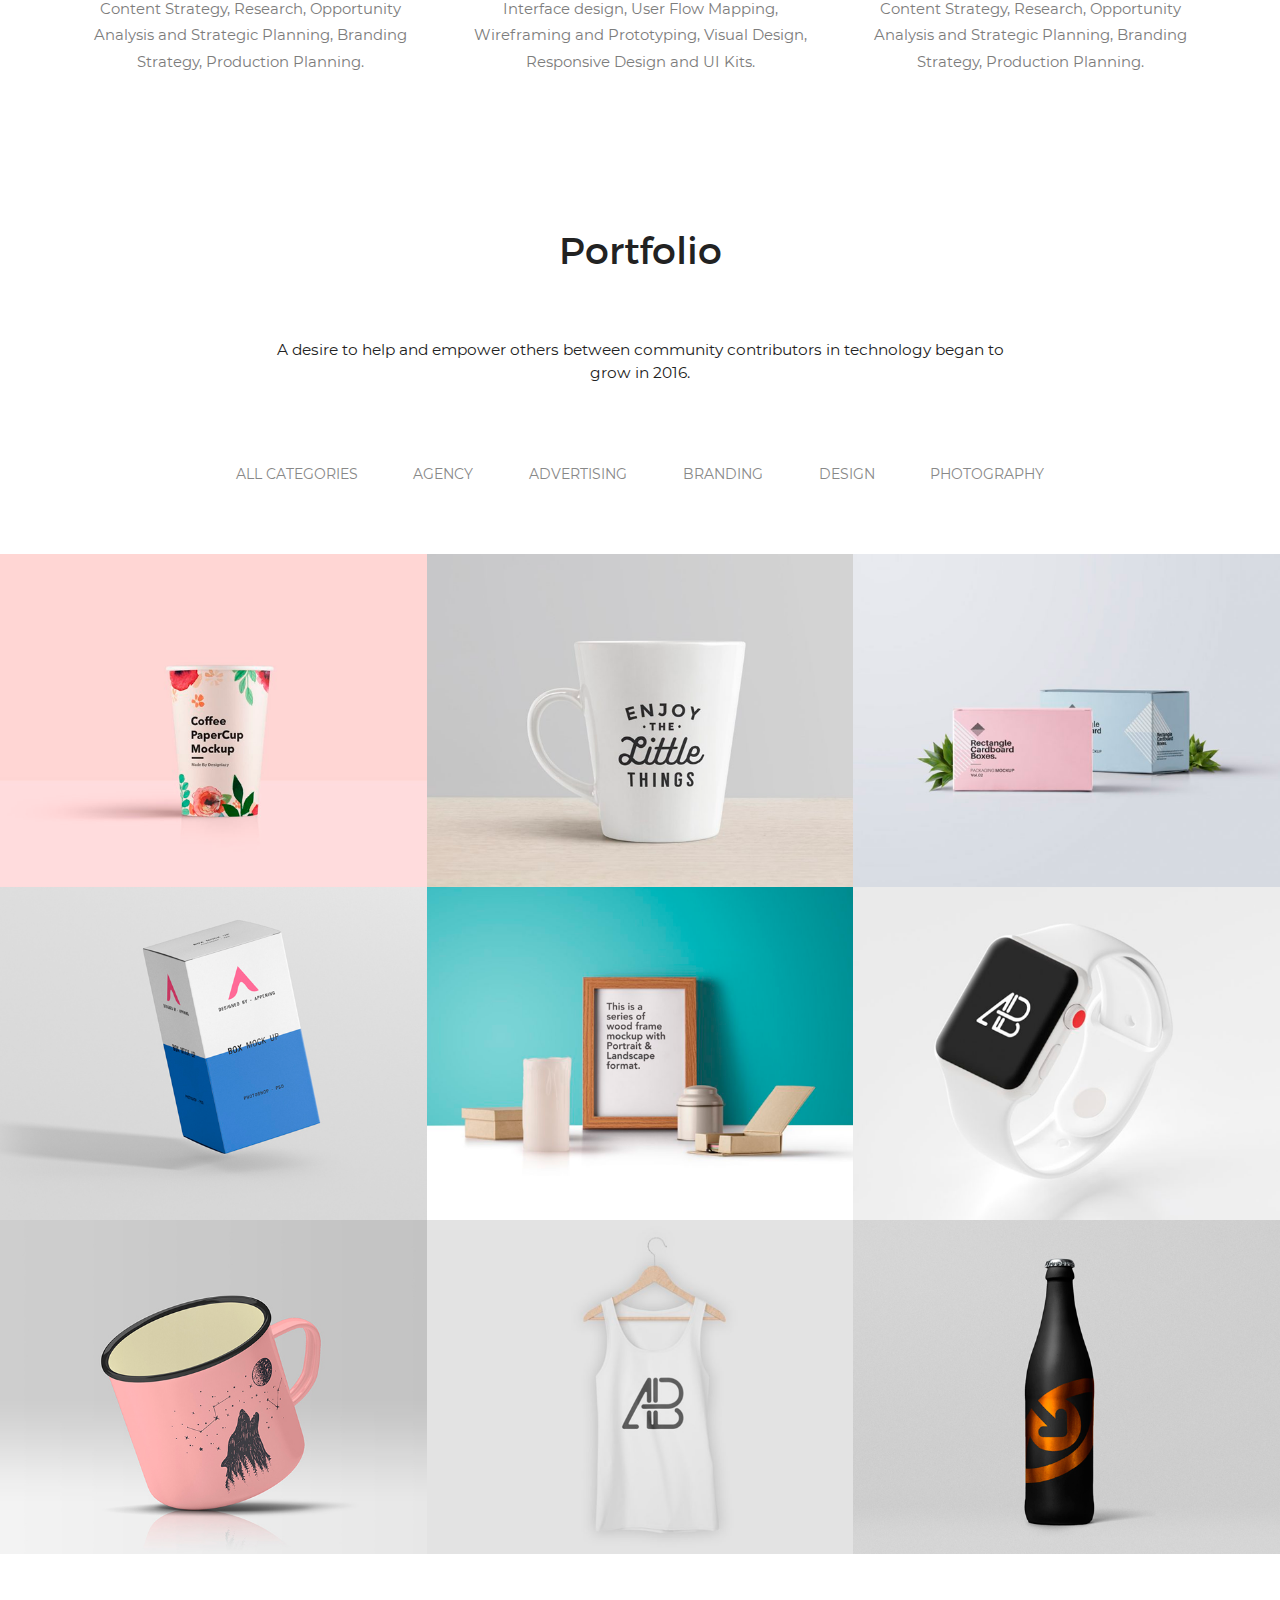
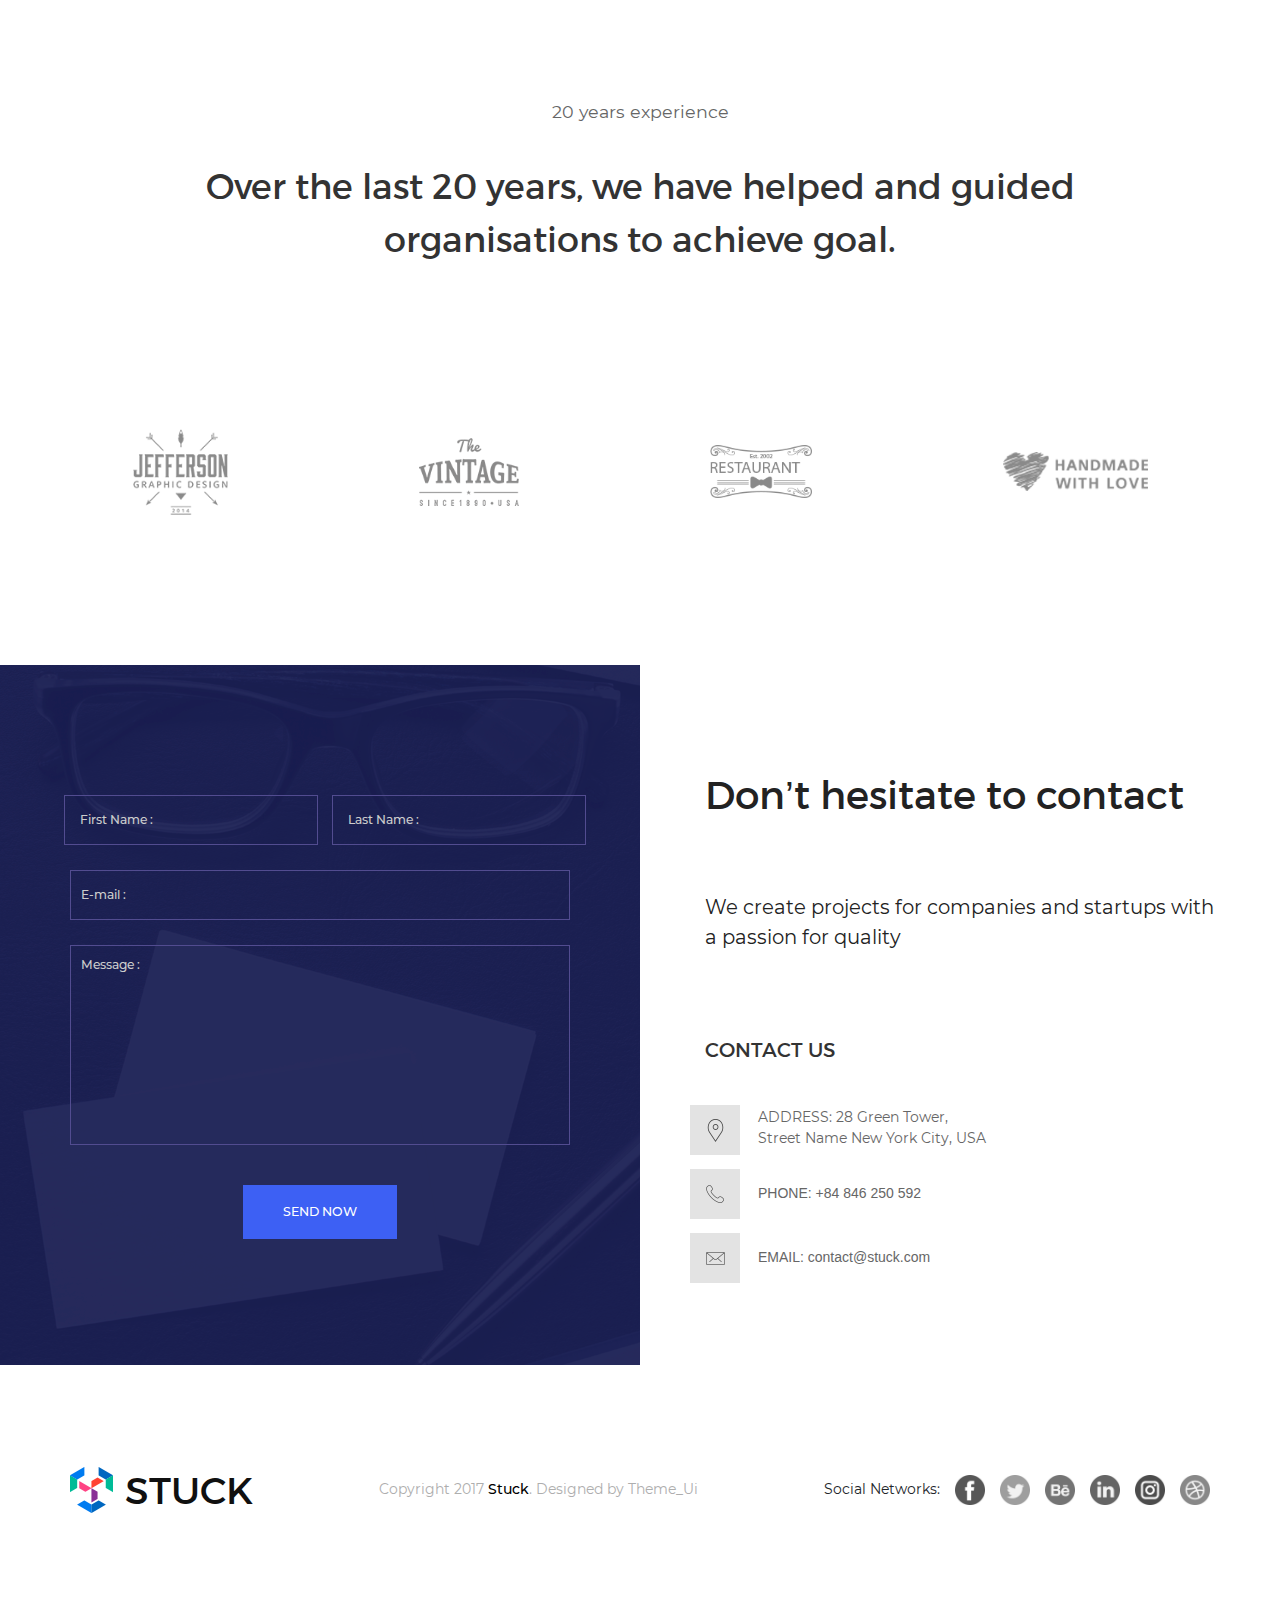
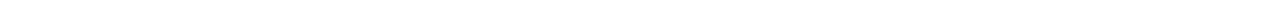
==== commit 79a89150: "Update index.html" ====
--- a/index.html
+++ b/index.html
@@ -171,7 +171,7 @@
 					<div class="row"><img src="img/Bg1.png"><div class="contact-address_item5_elem2">Phone:  +84 846 250 592</div></div>
 				</div>
 				<div class="contact-address_item5">
-					<div class="row"><img src="img/Bg2.png"><div class="contact-address_item5_elem2" style="text-transform: none">EMAIL: contact@stuck.com</div></div>
+					<div class="row"><img src="img/bg2.png"><div class="contact-address_item5_elem2" style="text-transform: none">EMAIL: contact@stuck.com</div></div>
 				</div>
 			</div>
 		</div>
--- a/css/main.css
+++ b/css/main.css
@@ -95,7 +95,7 @@
 header {
   height: 995px;
   max-width: 100%;
-  background: url(../img/banner.png) no-repeat center top/cover;
+  background: url(/img/banner.png) no-repeat center top/cover;
 }
 header .nav_burger {
   display: none;
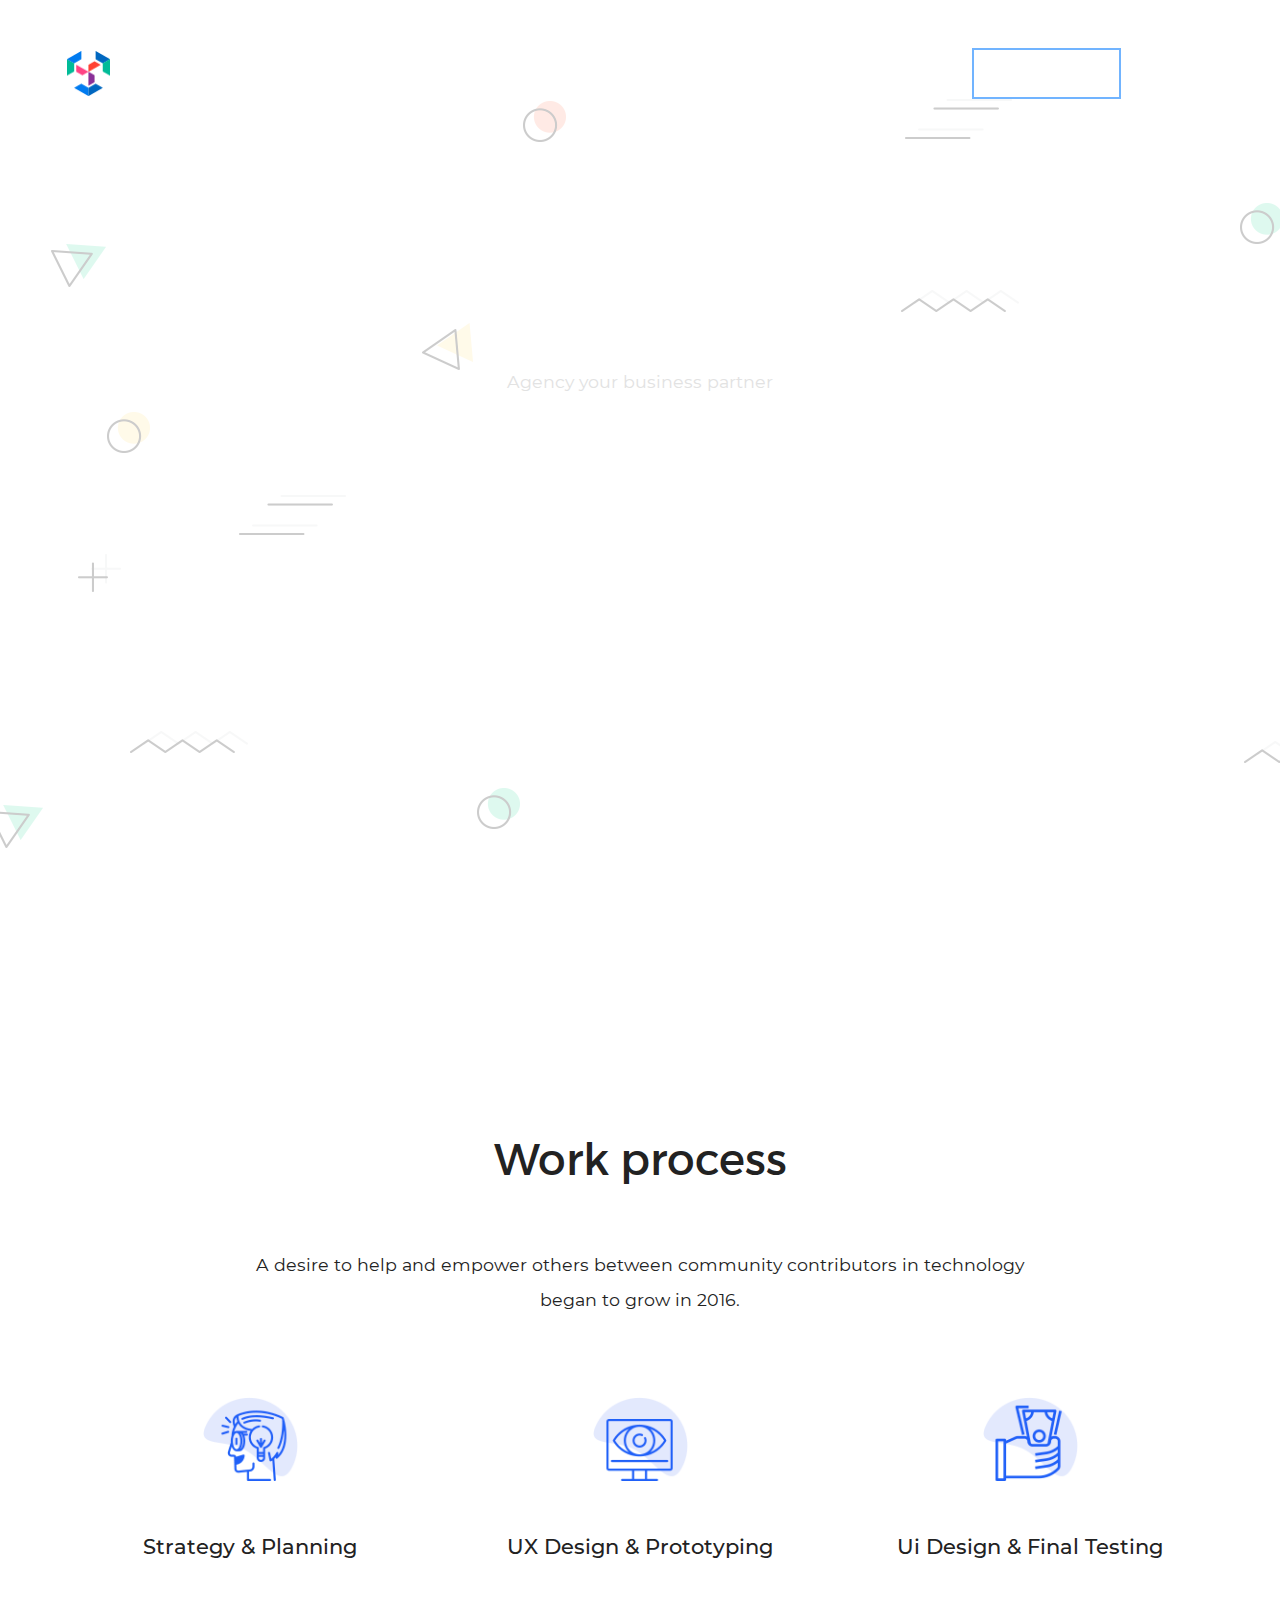
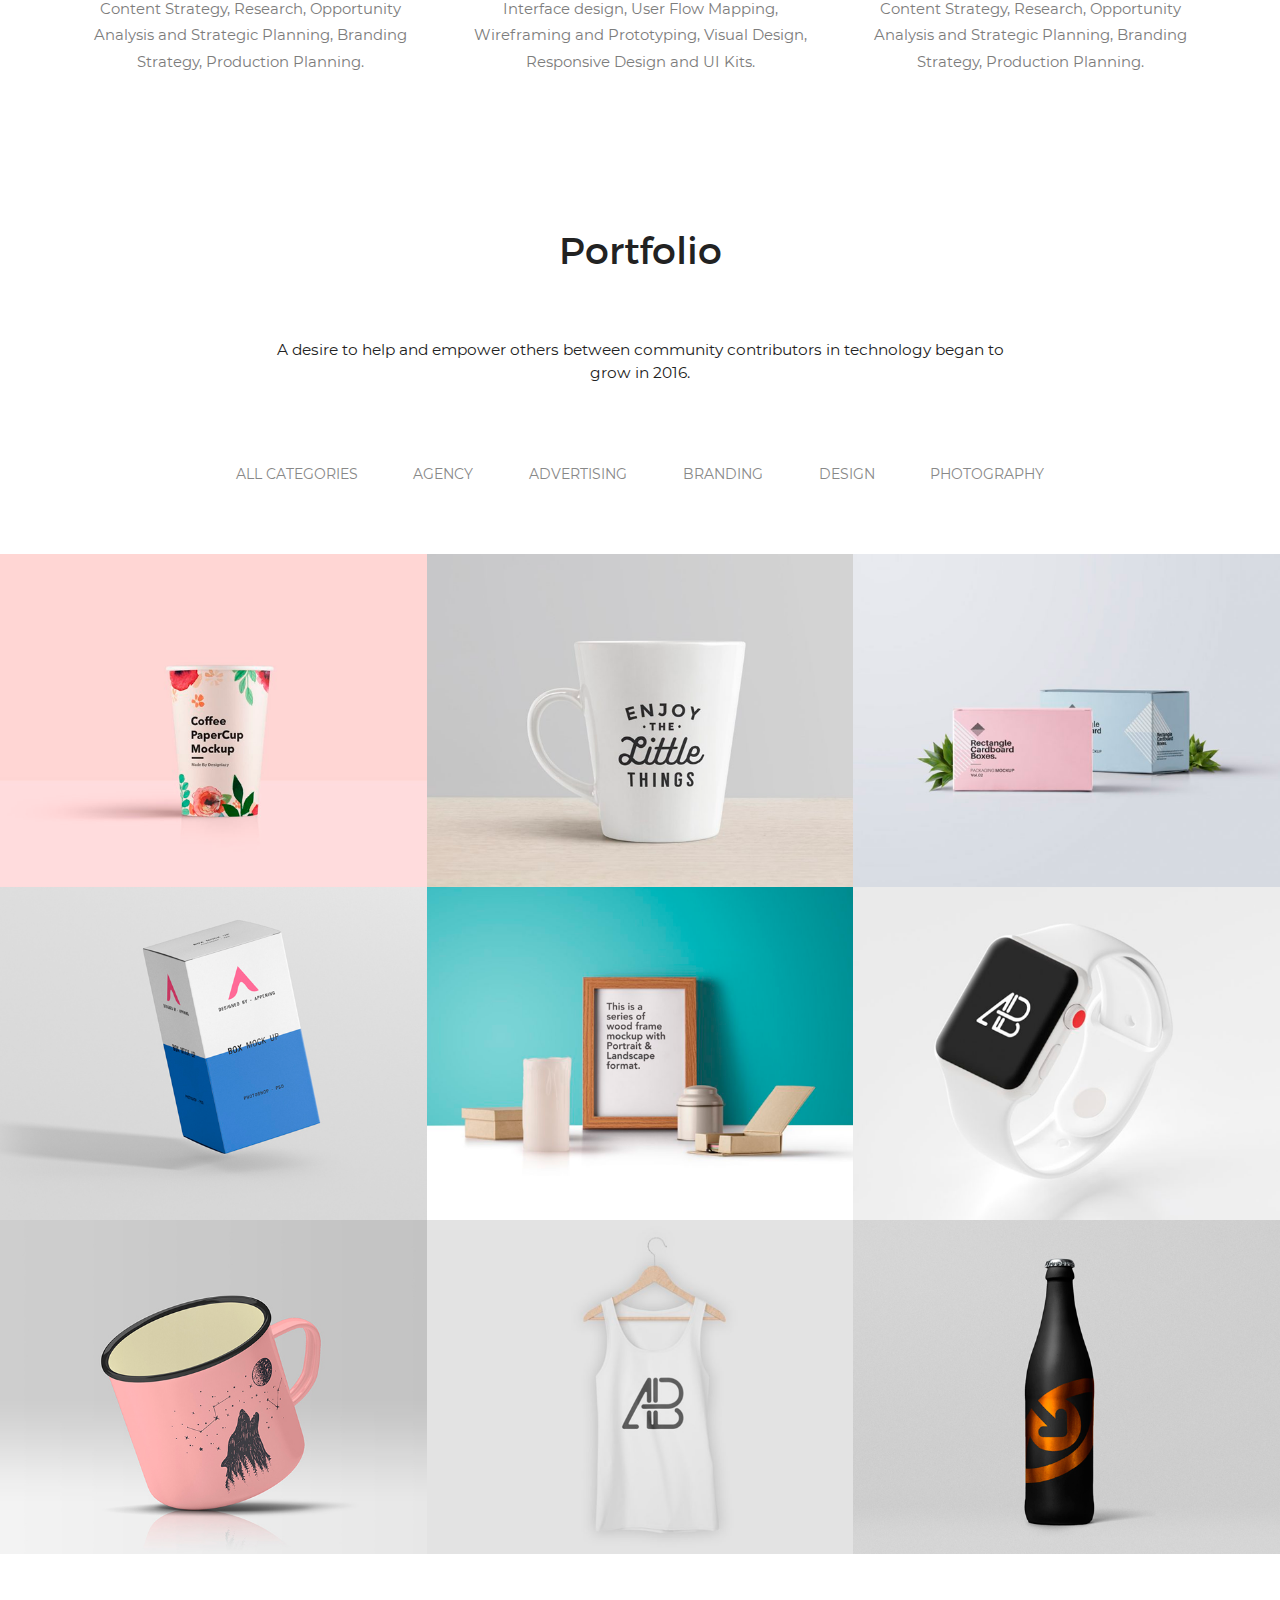
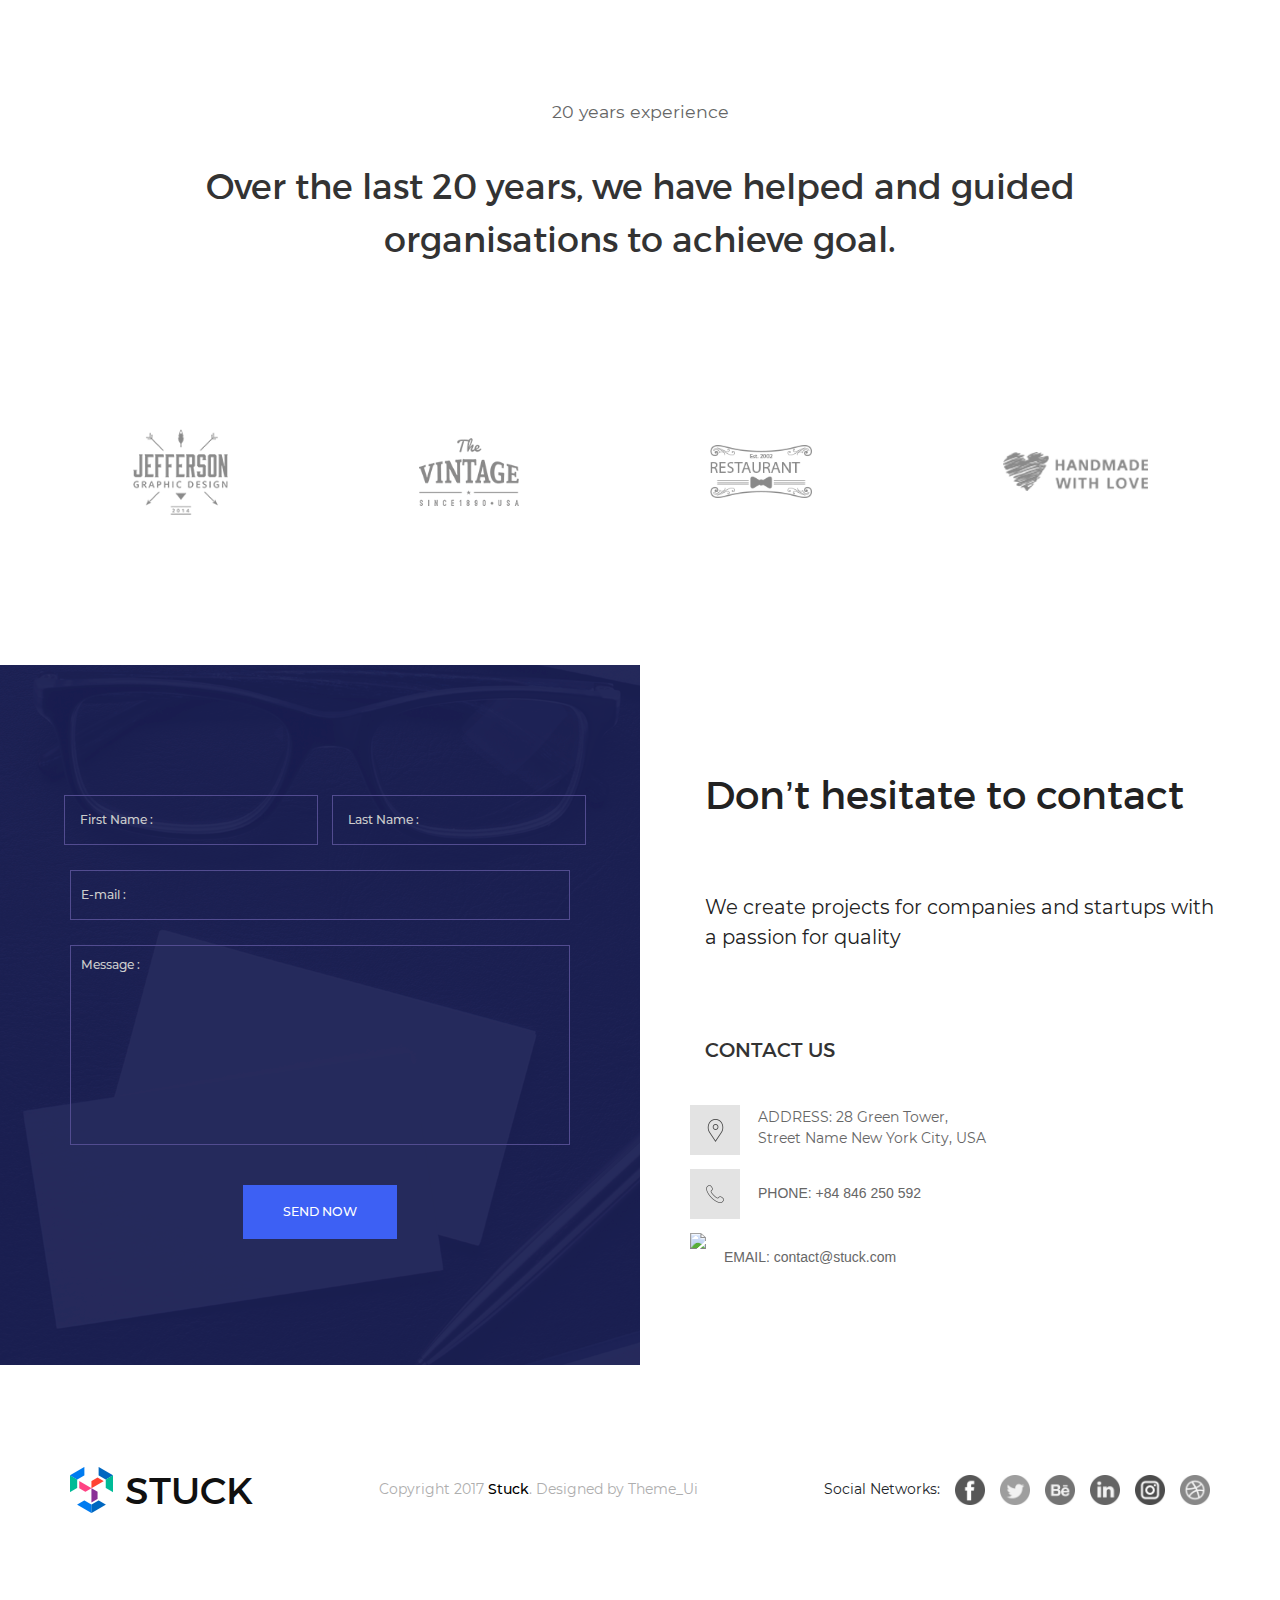
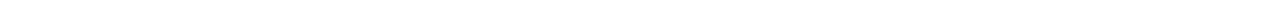
==== commit 1fde117a: "main version 0.3" ====
--- a/index.html
+++ b/index.html
@@ -171,7 +171,7 @@
 					<div class="row"><img src="img/Bg1.png"><div class="contact-address_item5_elem2">Phone:  +84 846 250 592</div></div>
 				</div>
 				<div class="contact-address_item5">
-					<div class="row"><img src="img/bg2.png"><div class="contact-address_item5_elem2" style="text-transform: none">EMAIL: contact@stuck.com</div></div>
+					<div class="row"><img src="img/Bg2.png"><div class="contact-address_item5_elem2" style="text-transform: none">EMAIL: contact@stuck.com</div></div>
 				</div>
 			</div>
 		</div>
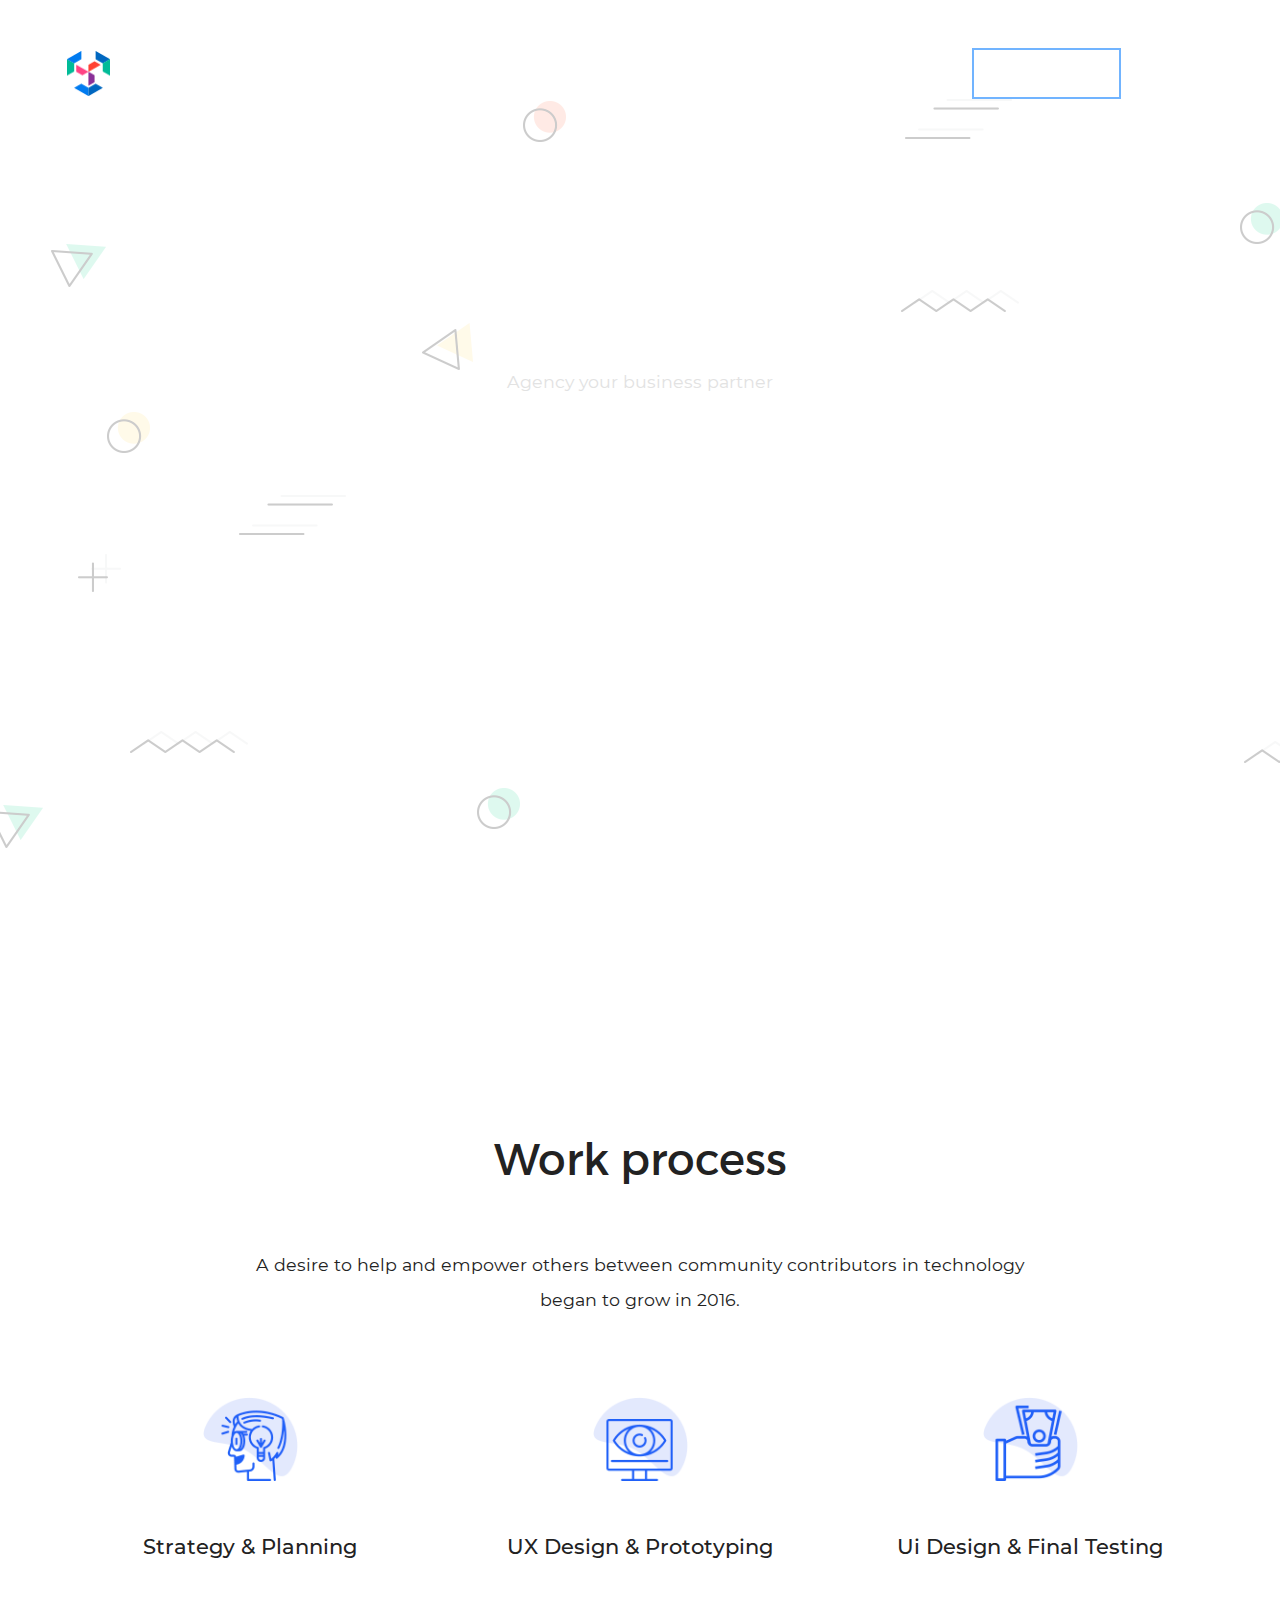
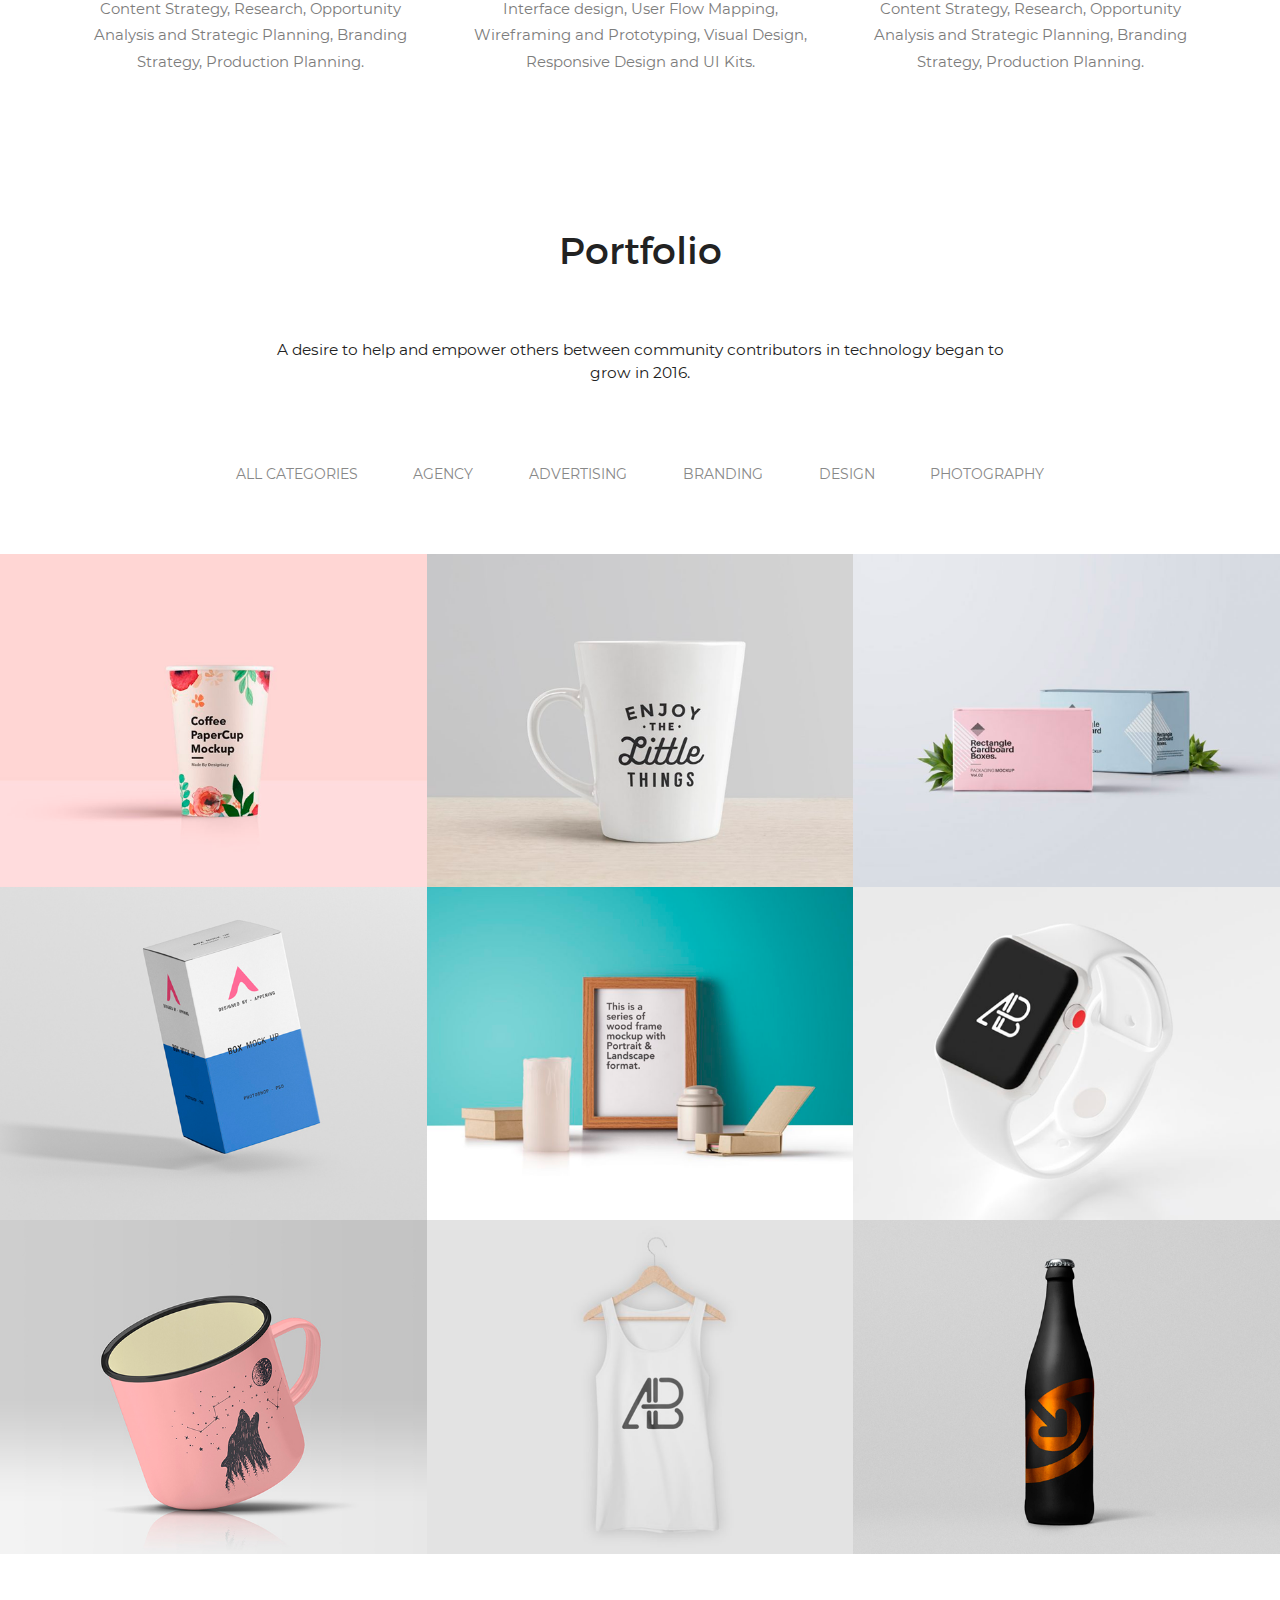
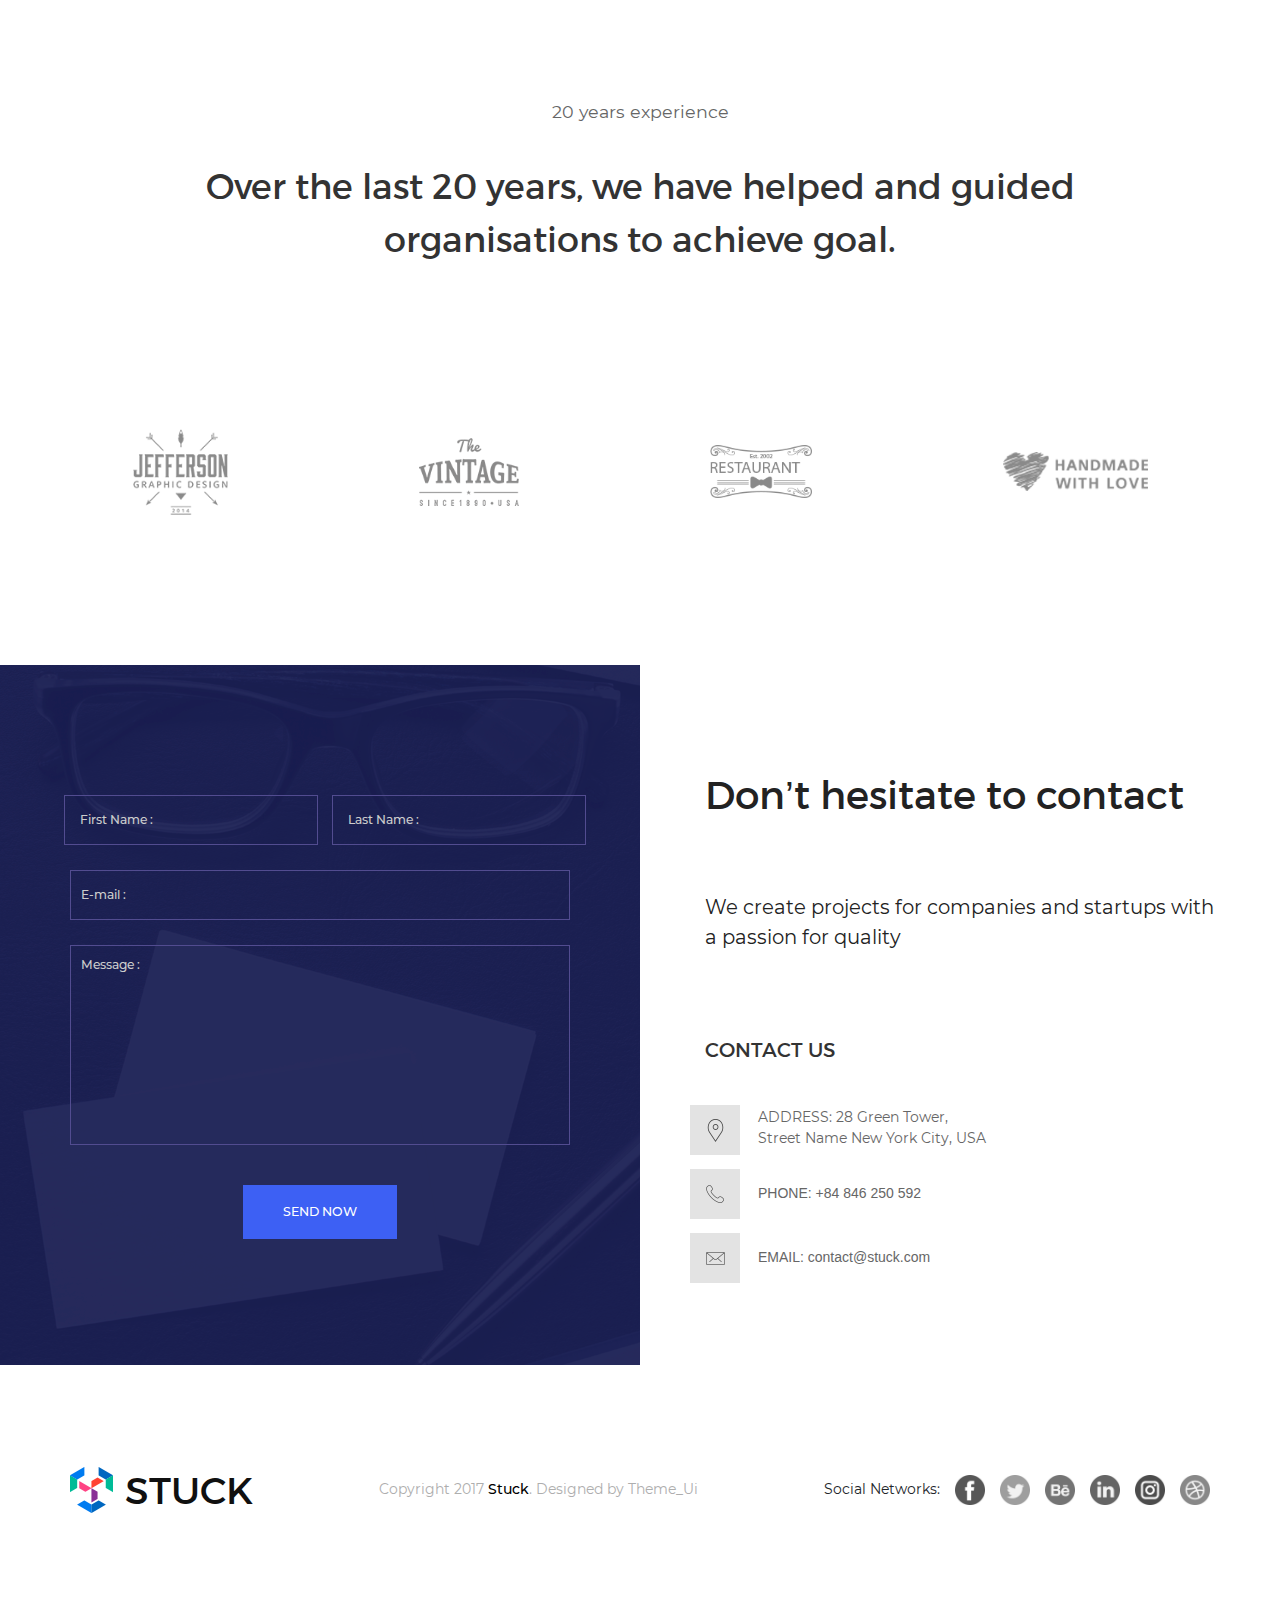
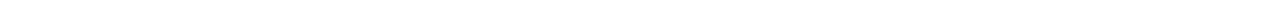
==== commit fffdc4c6: "main version 0.4" ====
--- a/index.html
+++ b/index.html
@@ -171,7 +171,7 @@
 					<div class="row"><img src="img/Bg1.png"><div class="contact-address_item5_elem2">Phone:  +84 846 250 592</div></div>
 				</div>
 				<div class="contact-address_item5">
-					<div class="row"><img src="img/Bg2.png"><div class="contact-address_item5_elem2" style="text-transform: none">EMAIL: contact@stuck.com</div></div>
+					<div class="row"><img src="img/bg2.png"><div class="contact-address_item5_elem2" style="text-transform: none">EMAIL: contact@stuck.com</div></div>
 				</div>
 			</div>
 		</div>
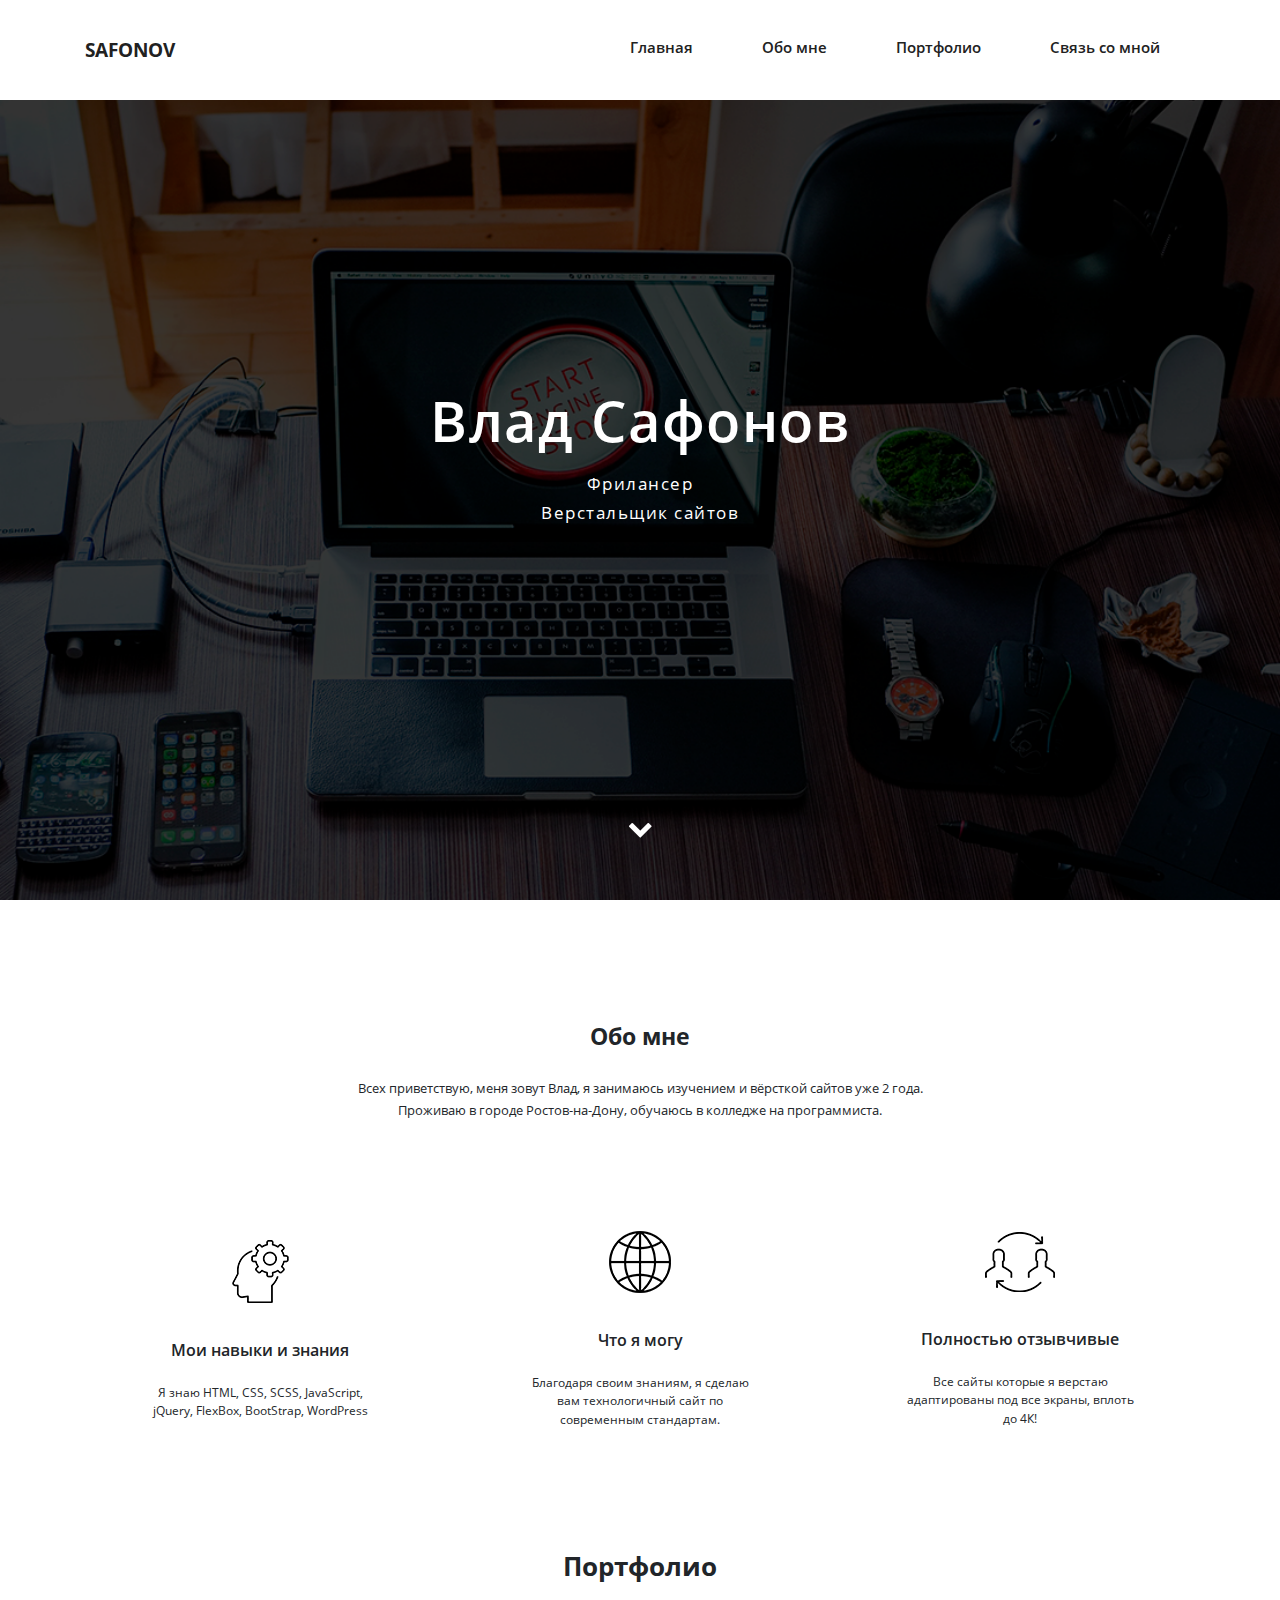
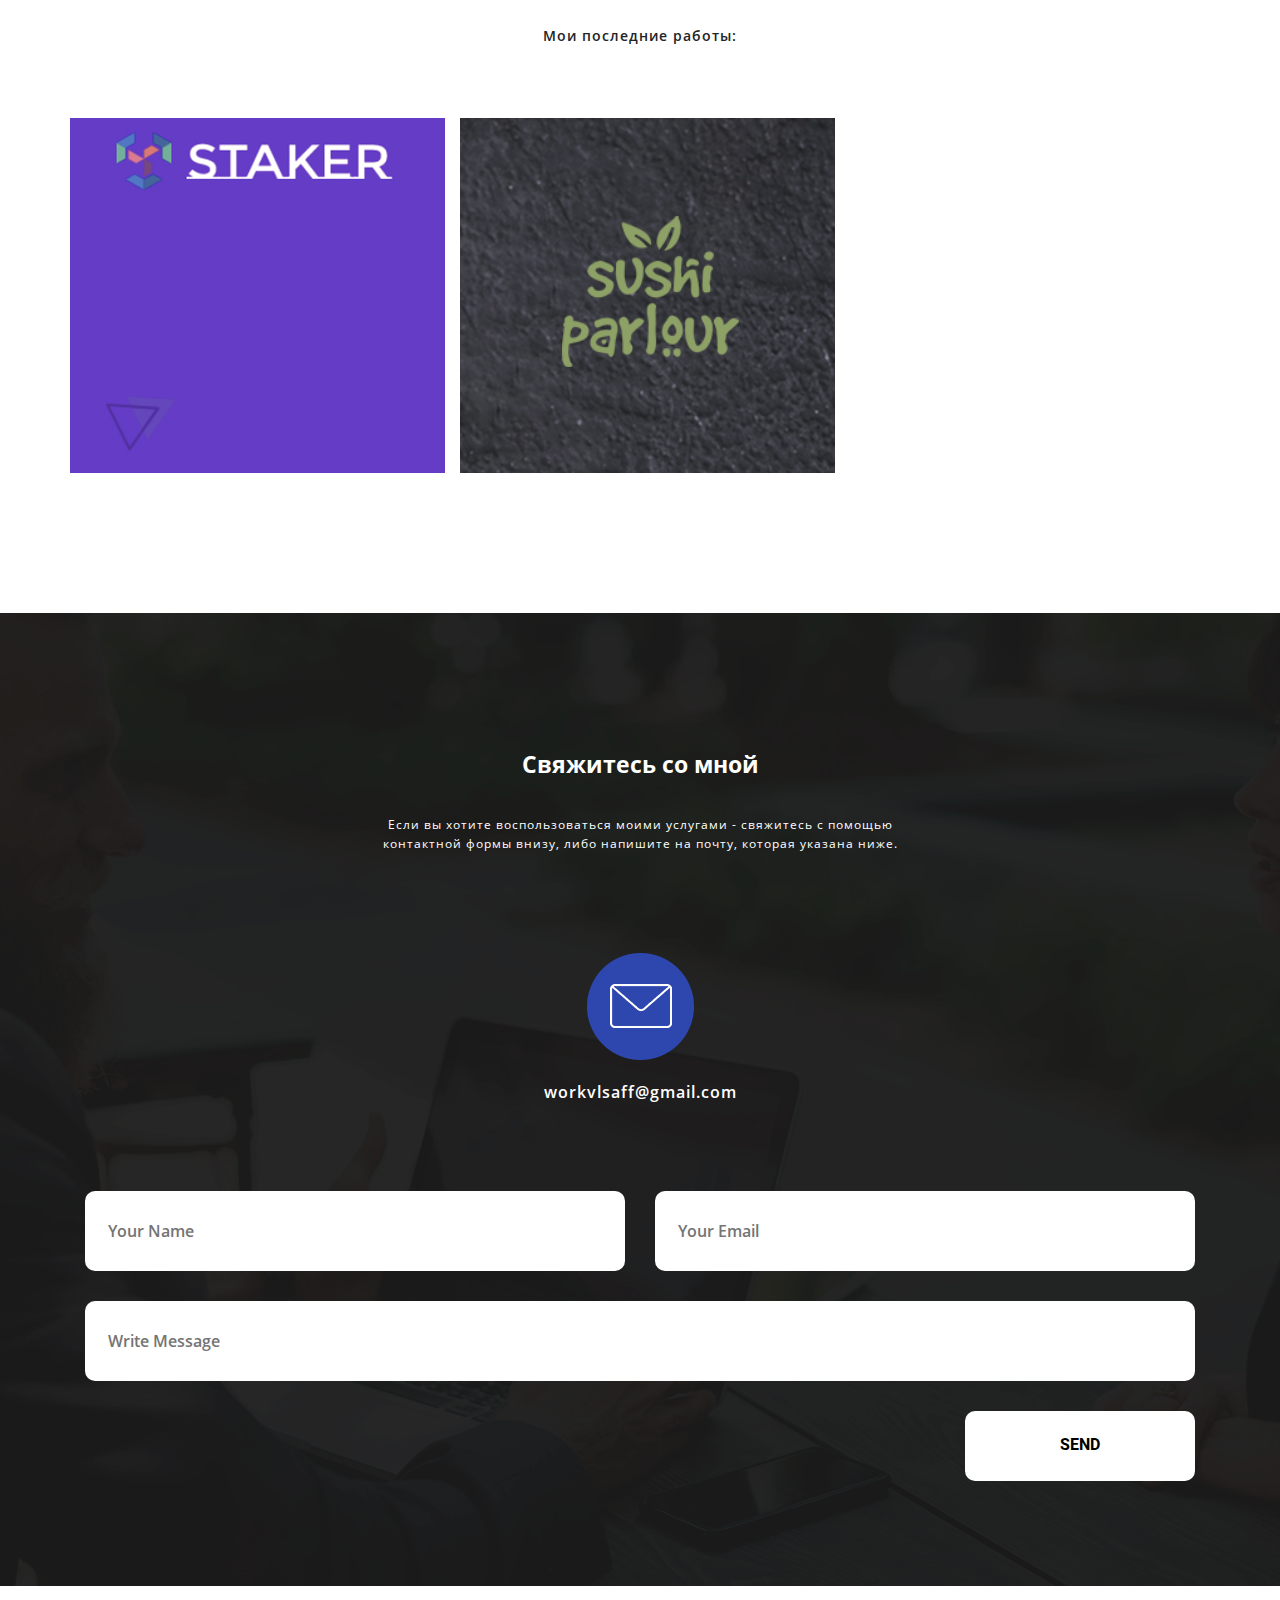
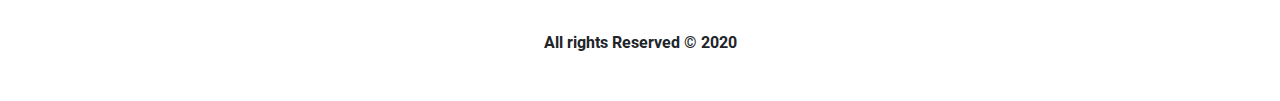
==== commit 976e80dc: "v1" ====
--- a/index.html
+++ b/index.html
@@ -2,209 +2,183 @@
 <html>
 <head>
 	<meta charset="utf-8">
-	<title>STAKER</title>
+	<title>Влад Сафонов</title>
+	<link rel="stylesheet" href="https://stackpath.bootstrapcdn.com/bootstrap/4.5.2/css/bootstrap.min.css" integrity="sha384-JcKb8q3iqJ61gNV9KGb8thSsNjpSL0n8PARn9HuZOnIxN0hoP+VmmDGMN5t9UJ0Z" crossorigin="anonymous">
 	<link rel="stylesheet" type="text/css" href="css/main.css">
-	<!---------Bootstrap CDN-------->
-	<link rel="stylesheet" href="https://stackpath.bootstrapcdn.com/bootstrap/4.4.1/css/bootstrap.min.css" integrity="sha384-Vkoo8x4CGsO3+Hhxv8T/Q5PaXtkKtu6ug5TOeNV6gBiFeWPGFN9MuhOf23Q9Ifjh" crossorigin="anonymous">
-	<!------------------------------>
-	<meta name="viewport" content="width=device-width; initial-scale=1">
-	<script src="https://cdnjs.cloudflare.com/ajax/libs/jquery/3.4.1/jquery.min.js"></script>
+	<meta name="viewport" content="width=device-width, initial-scale=1">
+	<script src="https://ajax.googleapis.com/ajax/libs/jquery/3.5.1/jquery.min.js"></script>
 </head>
 <body>
 	<header>
-		<div class="nav_burger" id="nav_burger">
-						<ul id="navRemove">
-							<li><a href="#" style="border: none;" class="nav_Remove_ico-remove"><img src="img/search.png" class="icon__search" id="icon__search" style="filter: invert(1)"></a></li>
-							<li><a href=".block2">Work</a></li>
-							<li><a href=".block_portfolio">Portfolio</a></li>
-							<li><a href=".contact">Contact Us</a></li>
-							<li><a href=".footer-content" id="navRemove_button">GET A QUOTE</a></li>
-						</ul>
+		<div class="header-menu">
+			<div class="container">
+				<div class="header-menu_items">
+					<div class="header-menu_logo">
+						safonov
 					</div>
-		<nav>
-			<div class="block__logo"><img src="img/logo.png" class="logo"><span><img src="img/staker.png" class="logo__text"></span></div>
-				<div class="block__navigation">
-					<button class="block__navigation_button">GET A QUOTE</button><a href="#" id="icon__search"><img src="img/search.png" class="icon__search"></a>
-					<button class="burger" type="button" id="navToggle"><img src="img/burger.png" class="burger__icon"></button>
-				</div>
-		</nav>
-			<div class="block__bg-shape">
-				<div class="bg-shape">
-					<img src="img/Bg-shape.png">
+					<div class="header-menu_nav">
+						<nav>
+							<a href="#">Главная</a>
+							<a href="#">Обо мне</a>
+							<a href="#">Портфолио</a>
+							<a href="#">Связь со мной</a>
+						</nav>
+					</div>
 				</div>
 			</div>
-		<div class="block__text">
-			<div class="block__text_elem1">
-				Agency your business partner
-			</div>
-			<div class="block__text_elem2">
-				Hello, we are Staker. We create engaging experiences. Nice to meet you.
+		</div>
+		<div class="header-text_block">
+			<div class="header-text">
+				<span>Влад Сафонов</span><br>Фрилансер<br>Верстальщик сайтов
 			</div>
 		</div>
+	<div class="header-vshape_block">
+		<a href="#" class="vshape-link"><div class="header-vshape_img">
+			<img src="img/v-shape.png">
+		</div></a>
+	</div>
 	</header>
-
-	<section>
-	<div class="block2">
-		<div class="block2__text">
-			<div class="block2__text_elem1">
-			Work process
+	<section class="section1">
+		<div class="section1-text">
+			<div class="section1-text_title">
+				Обо мне
 			</div>
-			<div class="block2__text_elem2">A desire to help and empower others between community contributors in technology began to grow in 2016.</div>
+			<div class="section1-text_main">
+				Всех приветствую, меня зовут Влад, я занимаюсь изучением и вёрсткой сайтов уже 2 года. Проживаю в городе Ростов-на-Дону, обучаюсь в колледже на программиста.
+			</div>
 		</div>
-	</div>
-	<div class="items">
-		<div class="container">
-			<div class="row">
-					<div class="col-md-4" id="item">
-						<img src="img/Icon.png">
-						<div class="item__text_elem1">
-							Strategy & Planning
+	</section>
+	<section class="section2">
+		<div class="section2-blocks">
+			<div class="container">
+				<div class="row">
+					<div class="section2-block col-md-4">
+						<div class="section2-block_img">
+							<img src="img/head.png">
 						</div>
-						<div class="item__text_elem2">
-							Content Strategy, Research, Opportunity Analysis and Strategic Planning, Branding Strategy, Production Planning.
+						<div class="section2-block_text">
+							<div class="section2-block_text-title">
+								Мои навыки и знания
+							</div>
+							<div class="section2-block_main-text">
+								Я знаю HTML, CSS, SCSS, JavaScript, jQuery, FlexBox, BootStrap, WordPress
+							</div>
 						</div>
 					</div>
-					<div class="col-md-4" id="item">
-						<img src="img/Icon1.png">
-						<div class="item__text_elem1">
-							UX Design & Prototyping
+					<div class="section2-block col-md-4">
+						<div class="section2-block_img">
+							<img src="img/internet.png">
 						</div>
-						<div class="item__text_elem2">
-							Interface design, User Flow Mapping, Wireframing and Prototyping, Visual Design, Responsive Design and UI Kits.
-
+						<div class="section2-block_text">
+							<div class="section2-block_text-title">
+								Что я могу
+							</div>
+							<div class="section2-block_main-text">
+								Благодаря своим знаниям, я сделаю вам технологичный сайт по современным стандартам. 
+							</div>
 						</div>
 					</div>
-					<div class="col-md-4" id="item">
-						<img src="img/Icon2.png">
-						<div class="item__text_elem1">
-							Ui Design & Final Testing
+					<div class="section2-block col-md-4">
+						<div class="section2-block_img">
+							<img src="img/transfer.png">
 						</div>
-						<div class="item__text_elem2">
-							Content Strategy, Research, Opportunity Analysis and Strategic Planning, Branding Strategy, Production Planning.
+						<div class="section2-block_text">
+							<div class="section2-block_text-title">
+								Полностью отзывчивые
+							</div>
+							<div class="section2-block_main-text">
+								Все сайты которые я верстаю адаптированы под все экраны, вплоть до 4К!
+							</div>
 						</div>
 					</div>
-			</div>
-		</div>
-	</div>
-	</section>
-
-	<section>
-		<div class="block_portfolio">
-			<div class="block_portfolio_text_elem1">
-				Portfolio
-			</div>
-			<div class="block_portfolio_text_elem2">
-				A desire to help and empower others between community contributors in technology began to grow in 2016.
-			</div>
-			<div class="categories">
-					<a class="categories-link" href="#" data-filter="all">All categories</a>
-					<a class="categories-link" href="#" data-filter="agency">Agency</a>
-					<a class="categories-link" href="#" data-filter="advertising">Advertising</a>
-					<a class="categories-link" href="#" data-filter="branding">Branding</a>
-					<a class="categories-link" href="#" data-filter="design">Design</a>
-					<a class="categories-link" href="#" data-filter="photography">Photography</a>
-			</div>
-			<div class="container-fluid">
-				<div class="row">
-					<img src="img/mask-image.png" class="col-md-4" data-cat="design">
-					<img src="img/mask-image1.png" class="col-md-4" data-cat="branding">
-					<img src="img/mask-image2.png" class="col-md-4" data-cat="branding">
-					<img src="img/mask-image3.png" class="col-md-4" data-cat="advertising">
-					<img src="img/mask-image4.png" class="col-md-4" data-cat="photography">
-					<img src="img/mask-image5.png" class="col-md-4" data-cat="agency">
-					<img src="img/mask-image6.png" class="col-md-4" data-cat="advertising">
-					<img src="img/mask-image7.png" class="col-md-4" data-cat="photography">
-					<img src="img/mask-image8.png" class="col-md-4" data-cat="agency">
 				</div>
 			</div>
 		</div>
 	</section>
-
-	<section>
-		<div class="experience">
-			<div class="experience_text">
-				<div class="experience_text_elem1">20 years experience</div>
-				<div class="experience_text_elem2">Over the last 20 years, we have helped and guided organisations to achieve goal.
-				</div>
+	<section class="section3">
+		<div class="section3-text">
+			<div class="section3-text_title">
+				Портфолио
 			</div>
-		<div class="container">
-			<div class="row">
-				<img src="img/Logo1.png" class="col-md-3" style="max-width: 125px" id="experience_img1">
-				<img src="img/Logo2.png" class="col-md-3" style="max-width: 130px" id="experience_img2">
-				<img src="img/Logo3.png" class="col-md-3" style="max-width: 132px" id="experience_img3">
-				<img src="img/Logo4.png" class="col-md-3" style="max-width: 175px" id="experience_img4">
+			<div class="section3_main-text">
+				Мои последние работы:
 			</div>
 		</div>
-		</div>
-	</section>
-
-	<section>
-			<div class="container-fluid contact">
+		<div class="section3-block-works">
+			<div class="container">
 				<div class="row">
-					<div class="col-md-6 contact-input">
-						<div class="row">
-							<div class="contact-input_item">
-							<input class="col-md-5 contact-input_block1" value="First Name :" onfocus="if (this.value == 'First Name :') {this.value = '';}" onblur="if (this.value == '') {this.value = 'First Name :';}"></input>
-							<input class="col-md-5 contact-input_block1" value="Last Name :" onfocus="if (this.value == 'Last Name :') {this.value = '';}" onblur="if (this.value == '') {this.value = 'Last Name :';}"></input>
-						</div>
+					<div class="section3-block-works_item col-md-4">
+						<img src="img/staker.jpg">
+						<a href="https://vladislav-safonov.github.io/Site1" target="_blank"><div class="item-text">
+							<div class="item-text_title">
+							STAKER
+							</div>
+							<div class="item_main-text">
+							Нажмите, чтобы перейти на сайт
+							</div>
+						</div></a>
 					</div>
-					<div class="contact-input_item2"><input class="contact-input_block2" value="E-mail :" onfocus="if (this.value == 'E-mail :') {this.value = '';}" onblur="if (this.value == '') {this.value = 'E-mail :';}"></input></div>
-					<div class="contact-input_item3"><textarea class="contact-input_block3"  onfocus="if (this.value == 'Message :') {this.value = '';}" onblur="if (this.value == '') {this.value = 'Message :';}">Message :</textarea></div>
-						<div class="contact-input_item4"><button class="contact-input_block4">send now</button>
+					<div class="section3-block-works_item col-md-4">
+						<img src="img/sushi-parlour.jpg">
+						<a href="https://vladislav-safonov.github.io/Site2" target="_blank"><div class="item-text">
+							<div class="item-text_title">
+							Sushi Parlour
+							</div>
+							<div class="item_main-text">
+							Нажмите, чтобы перейти на сайт
+							</div>
+						</div></a>
 					</div>
-					</div>
-			<div class="col-md-6 contact-address">
-				<div class="container">
-				<div class="contact-address_item1">
-					Don’t hesitate to contact
-				</div>
-				<div class="contact-address_item2">
-					We create projects for companies and startups with a passion for quality
-				</div>
-				<div class="contact-address_item3">
-					Contact Us
-				</div>
-				<div class="contact-address_item4">
-					<div class="row"><img src="img/Bg.png"><div class="contact-address_item4_elem1">ADDRESS: 28 Green Tower,<br/> Street Name New York City, USA</div></div>
-				</div>
-				<div class="contact-address_item5">
-					<div class="row"><img src="img/Bg1.png"><div class="contact-address_item5_elem2">Phone:  +84 846 250 592</div></div>
-				</div>
-				<div class="contact-address_item5">
-					<div class="row"><img src="img/bg2.png"><div class="contact-address_item5_elem2" style="text-transform: none">EMAIL: contact@stuck.com</div></div>
 				</div>
 			</div>
 		</div>
+	</section>
+	<section class="section4">
+		<div class="section4_items">
+			<div class="section4_text-title">
+			Свяжитесь со мной
+			</div>
+			<div class="section4_main-text">
+				Если вы хотите воспользоваться моими услугами - свяжитесь с помощью контактной формы внизу, либо напишите на почту, которая указана ниже.
+			</div>
+			<div class="section4_mail-ico">
+				<img src="img/mail.png">
+			</div>
+			<div class="section4_mail-address">workvlsaff@gmail.com</div>
 		</div>
-	</div>
-	</section>
-
-	<footer>
-		<div class="container">
-			<div class="footer-content">
-				<div class="footer-logo">
-					<img src="img/logo.png">
-					<div class="footer-logo_item2">stuck</div>
+		<div class="section4_contact-form">
+			<form class="contact-form">
+				<div class="container">
+					<div class="row">
+					<!-- Hidden Required Fields -->
+					<input type="hidden" name="project_name" value="Портфолио">
+					<input type="hidden" name="admin_email" value="wlad144779@gmail.com">
+					<input type="hidden" name="form_subject" value="Обращение с портфолио">
+					<!-- END Hidden Required Fields -->
+					<div class="block-form col-md-6">
+						<input type="text" name="Name" placeholder="Your Name">
+					</div>
+					<div class="block-form col-md-6">
+					<input type="text" name="Email" placeholder="Your Email">
+					</div>
+					<div class="block-form col-md-12">
+						<input type="text" name="Message" placeholder="Write Message">
+					</div>
 				</div>
-				<div class="footer-copyright">
-					Copyright 2017 <span>Stuck</span>. Designed by Theme_Ui
-				</div>
-				<div class="footer-social">
-					<span class="footer-social_text">Social Networks:</span>
-					<span class="footer-social_icons">
-						<a href="#"><img src="img/facebook.png" class="footer-social_icons_icon1"></a>
-						<a href="#"><img src="img/twitter.png"></a>
-						<a href="#"><img src="img/behance.png"></a>
-						<a href="#"><img src="img/linkedin.png"></a>
-						<a href="#"><img src="img/instagram.png"></a>
-						<a href="#"><img src="img/dribbble.png"></a>
-					</span>
+				<div class="block-button">
+						<button>Send</button>
 				</div>
 			</div>
+			</form>
 		</div>
+	</section>
+	<footer>
+		All rights Reserved © 2020
 	</footer>
 
-	<!---------JS------->
-	<script src="js/app.js"></script>
+
+	<!----------------JS------------>
+<script type="text/javascript" src="js/app.js"></script>
+	<!------------------------------>
 </body>
 </html>--- a/css/main.css
+++ b/css/main.css
@@ -1,5 +1,4 @@
-@charset "UTF-8";
-/*Обнуление*/
+/*Zeroing*/
 * {
   padding: 0;
   margin: 0;
@@ -71,1297 +70,298 @@
   font-weight: inherit;
 }
 
-/*--------------------*/
-@font-face {
-  font-family: "montserrat";
-  src: url(../fonts/montserrat.ttf);
-}
-@font-face {
-  font-family: "montserrat-reg";
-  src: url(../fonts/montserrat-reg.ttf);
-}
-@font-face {
-  font-family: "montserrat-med";
-  src: url(../fonts/montserrat-med.otf);
-}
-@keyframes button {
-  from {
-    animation-timing-function: easy-in-out;
-  }
-  to {
-    width: 25px;
-  }
+@font-face {
+  font-family: "OpenSans-Bold";
+  src: url(../fonts/OpenSans-Bold.ttf);
+}
+@font-face {
+  font-family: "OpenSans";
+  src: url(../fonts/OpenSans.ttf);
+}
+@font-face {
+  font-family: "OpenSans-Semibold";
+  src: url(../fonts/OpenSans-Semibold.ttf);
+}
+@font-face {
+  font-family: "OpenSans-Light";
+  src: url(../fonts/OpenSans-Light.ttf);
+}
+@font-face {
+  font-family: "Roboto-Bold";
+  src: url(../fonts/Roboto-Bold.ttf);
 }
 header {
-  height: 995px;
-  max-width: 100%;
-  background: url(/img/banner.png) no-repeat center top/cover;
-}
-header .nav_burger {
-  display: none;
-  height: 100%;
-  transition: 0.5s;
-  box-shadow: 0 0 10px #000000;
-}
-header .nav_burger.show {
-  display: flex;
-  position: absolute;
-  left: 0;
+  height: 100vh;
+  background: url(../img/bg.png) no-repeat center top/cover;
+}
+header .header-menu {
+  width: 100%;
+  display: flex;
+  align-items: center;
+  background-color: #ffffff;
+  position: absolute;
+  height: 100px;
+}
+header .header-menu .header-menu_items {
+  width: 100%;
+  display: flex;
+  justify-content: space-between;
+}
+header .header-menu .header-menu_logo {
+  text-transform: uppercase;
+  font-family: "OpenSans-Bold", sans-serif;
+  font-size: 1.389em;
+  color: #212121;
+}
+header .header-menu .header-menu_nav {
+  width: 600px;
+}
+header .header-menu .header-menu_nav nav {
+  display: flex;
+  justify-content: space-around;
+  font-family: "OpenSans-Semibold", sans-serif;
+  font-size: 1.1em;
+}
+header .header-menu .header-menu_nav nav a {
+  color: #212121;
   z-index: 1000;
-  text-align: center;
-  background-color: white;
-  width: 20%;
-  position: fixed;
-}
-header .nav_burger.show ul li {
-  margin-top: 70px;
-}
-header .nav_burger.show ul li a {
-  background: none;
-  font-size: 0.938em;
-  border-bottom: 2px solid #474747;
-  padding: 13.68px 26.6px 13.68px 26.6px;
-  color: #474747;
-  text-transform: uppercase;
-  font-family: montserrat, sans-serif;
-  text-decoration: none;
-}
-header .nav_burger.show ul li a:hover {
-  transition: 0.3s;
-  border-bottom: 2px solid #9421db;
-}
-header .block__bg-shape {
+}
+header .header-text_block {
+  position: absolute;
+  width: 100%;
+  height: 100%;
+  display: flex;
+  align-items: center;
+  justify-content: center;
+}
+header .header-text_block .header-text {
+  text-align: center;
+  font-family: "OpenSans", sans-serif;
+  font-size: 1.222em;
+  color: #ffffff;
+  line-height: 1.7;
+  letter-spacing: 1.5px;
+}
+header .header-text_block .header-text span {
+  font-family: "OpenSans-Semibold", sans-serif;
+  font-size: 3.3em;
+  padding-bottom: 40px;
+}
+header .header-vshape_block {
+  width: 100%;
+  height: 100%;
+  display: flex;
+  align-items: flex-end;
+  justify-content: center;
+}
+header .header-vshape_block .vshape-link {
+  display: flex;
+  align-items: center;
+  justify-content: center;
+  z-index: 1000;
+  height: 40px;
+  width: 40px;
+  margin-bottom: 3.8709677419%;
+}
+header .header-vshape_block .vshape-link .header-vshape_img {
+  display: block;
+}
+
+.section1 .section1-text {
+  width: 100%;
+  display: flex;
+  flex-direction: column;
+  align-items: center;
+  margin-top: 125px;
+}
+.section1 .section1-text .section1-text_title {
+  font-family: "OpenSans-Bold", sans-serif;
+  font-size: 1.667em;
+}
+.section1 .section1-text .section1-text_main {
+  text-align: center;
+  max-width: 630px;
+  padding-left: 20px;
+  padding-right: 20px;
+  margin-top: 30px;
+  font-family: "OpenSans", sans-serif;
+  font-size: 0.903em;
+  line-height: 1.7;
+}
+
+.section2 .section2-blocks {
+  margin-top: 110px;
+}
+.section2 .section2-blocks .section2-block {
+  display: flex;
+  flex-direction: column;
+  align-items: center;
+  justify-content: center;
+  text-align: center;
+}
+.section2 .section2-blocks .section2-block .section2-block_text {
+  max-width: 230px;
+}
+.section2 .section2-blocks .section2-block .section2-block_text .section2-block_text-title {
+  margin-top: 40px;
+  font-family: "OpenSans-Semibold", sans-serif;
+  font-size: 1.111em;
+}
+.section2 .section2-blocks .section2-block .section2-block_text .section2-block_main-text {
+  margin-top: 25px;
+  font-family: "OpenSans", sans-serif;
+  font-size: 0.873em;
+  line-height: 1.5;
+}
+
+.section3 {
+  margin-top: 124px;
+}
+.section3 .section3-text {
+  width: 100%;
+  display: flex;
+  flex-direction: column;
+  align-items: center;
+  text-align: center;
+}
+.section3 .section3-text .section3-text_title {
+  font-size: 1.87em;
+  font-family: "OpenSans-Bold", sans-serif;
+}
+.section3 .section3-text .section3_main-text {
+  margin-top: 50px;
+  font-size: 0.973em;
+  letter-spacing: 1px;
+  font-family: "OpenSans-Semibold", sans-serif;
+}
+.section3 .section3-block-works {
+  margin-top: 60px;
+  margin-bottom: 140px;
+}
+.section3 .section3-block-works .container {
+  max-width: 1170px;
+}
+
+.section3-block-works_item {
+  padding: 15px;
+  width: 370px;
+  height: 370px;
   overflow: hidden;
-}
-header .bg-shape {
-  overflow: hidden;
-  transition: 1.5s;
-  position: absolute;
-  max-width: 100%;
-  max-height: 100%;
-}
-header .bg-shape:hover {
-  transition: 1.3s;
-  height: 130%;
-  width: 130%;
-  padding-top: 15px;
+  position: relative;
+}
+.section3-block-works_item img {
+  position: absolute;
+}
+.section3-block-works_item .item-text {
+  background: rgba(0, 0, 0, 0.8);
+  position: absolute;
+  color: white;
+  width: 100%;
+  height: 100%;
+  opacity: 0;
+  transition: all 0.7s;
+}
+.section3-block-works_item .item-text .item-text_title {
+  width: 100%;
+  height: 100%;
+  display: flex;
+  align-items: center;
+  justify-content: center;
+  font-family: "OpenSans-Semibold", sans-serif;
+  font-size: 1.111em;
+  letter-spacing: 1.2px;
+  position: absolute;
+}
+.section3-block-works_item .item-text .item_main-text {
+  width: 100%;
+  height: 100%;
+  display: flex;
+  align-items: flex-end;
+  justify-content: center;
+  padding-bottom: 60px;
+  font-family: "OpenSans-Semibold", sans-serif;
+  font-size: 0.833em;
+  position: absolute;
+}
+
+.section3-block-works_item:hover .item-text {
+  cursor: pointer;
+  opacity: 1;
+  transition: all 0.6s;
+}
+
+.section4 {
+  background: url(../img/bg2.png) no-repeat center top/cover;
+}
+.section4 .section4_items {
+  display: flex;
+  flex-direction: column;
+  align-items: center;
+}
+.section4 .section4_items .section4_text-title {
+  margin-top: 140px;
+  font-family: "OpenSans-Bold", sans-serif;
+  font-size: 1.667em;
+  color: #ffffff;
+}
+.section4 .section4_items .section4_main-text {
+  max-width: 620px;
+  padding-right: 20px;
   padding-left: 20px;
-  overflow: hidden;
-}
-header nav {
-  display: flex;
-  justify-content: space-between;
-}
-header nav .block__logo {
-  margin-left: 5.2083333333%;
-  padding-top: 48px;
-  display: flex;
-  align-items: center;
-}
-header nav .block__logo .logo {
-  height: 45px;
-  width: 43px;
-}
-header nav .block__logo .logo__text {
-  margin-left: 12px;
-  width: 163px;
-  height: 28px;
-}
-header nav .block__navigation {
-  font-family: "montserrat", sans-serif;
-  padding-right: 5.2083333333%;
-  padding-top: 48px;
-  display: flex;
-  align-items: center;
-}
-header nav .block__navigation button {
-  background: none;
-  font-size: 0.938em;
-  border: 2px solid #71b4ff;
-  padding: 13.68px 26.6px 13.68px 26.6px;
-  color: #ffffff;
-}
-header nav .block__navigation .icon__search {
-  margin-left: 29px;
-  width: 17px;
-  height: 17px;
-  transition: 0.3s;
-}
-header nav .block__navigation .icon__search:hover {
-  transition: 0.3s;
-  width: 22px;
-  height: 22px;
-}
-header nav .block__navigation button.burger {
-  padding: 0;
-  margin: 0;
-  border: none;
-}
-header nav .block__navigation button.burger:focus, header nav .block__navigation button.burger:active {
-  outline: none;
-}
-header nav .block__navigation .burger__icon {
-  transition: 0.3s;
-  width: 16px;
-  height: 11px;
-  margin-left: 30px;
-}
-header nav .block__navigation .burger__icon:hover {
-  cursor: pointer;
-  transition: 0.3s;
-  width: 26px;
-}
-header .block__text {
-  margin-top: 270px;
-  text-align: center;
-  max-width: 840px;
-  margin: 0 auto;
-}
-header .block__text .block__text_elem1 {
-  font-family: montserrat-reg, sans-serif;
-  color: #e2e2e2;
-  font-size: 1.25em;
-  margin-top: 270px;
-}
-header .block__text .block__text_elem2 {
-  font-family: montserrat-med, sans-serif;
-  color: #fff;
-  font-size: 2.5em;
-  margin-top: 45px;
-  line-height: 1.4em;
-}
-
-.block2 .block2__text {
-  max-width: 770px;
-  text-align: center;
-  color: #222222;
-  margin: 0 auto;
-}
-.block2 .block2__text .block2__text_elem1 {
-  font-size: 3.125em;
-  font-family: montserrat, sans-serif;
-  padding-top: 130px;
-}
-.block2 .block2__text .block2__text_elem2 {
-  font-size: 1.25em;
-  font-family: montserrat-reg, sans-serif;
-  margin-top: 56px;
-  line-height: 2em;
-}
-
-#item {
-  display: flex;
-  text-align: center;
-  flex-direction: column;
-}
-#item img {
-  width: 95px;
-  margin: 0 auto;
-}
-#item .item__text_elem1 {
-  color: #222222;
-  font-size: 1.5em;
-  font-family: montserrat-med, sans-serif;
-  margin-top: 50px;
-}
-#item .item__text_elem2 {
-  color: #7c7c7c;
-  font-size: 1.063em;
-  font-family: montserrat-reg, sans-serif;
-  margin-top: 33px;
-  line-height: 1.8em;
-}
-
-.items {
-  margin-top: 80px;
-}
-.items .container {
-  max-width: 1170px;
-}
-
-.block_portfolio_text_elem1 {
-  color: #222222;
-  font-family: montserrat, sans-serif;
-  text-align: center;
-  margin-top: 145px;
-  font-size: 2.7em;
-}
-
-.block_portfolio_text_elem2 {
-  color: #222222;
-  font-family: montserrat-reg, sans-serif;
-  text-align: center;
-  margin: 0 auto;
-  margin-top: 60px;
-  font-size: 1.1em;
-  max-width: 770px;
-}
-
-.categories {
-  display: flex;
-  justify-content: space-between;
-  margin: 0 auto;
-  margin-top: 80px;
-  max-width: 809px;
-  font-family: montserrat-reg, sans-serif;
-  font-size: 1em;
-}
-.categories a {
-  transition: 0.3s;
-  padding-bottom: 19px;
-  color: #888888;
-}
-.categories a:hover {
-  transition: 0.3s;
-  padding-bottom: 18px;
-  text-decoration: none;
-  border-bottom: 1px solid #000000;
-  color: #000000;
-}
-.categories .categories-link {
-  text-transform: uppercase;
-}
-
-.block_portfolio .row {
-  margin-top: 50px;
-}
-.block_portfolio .row img {
-  padding: 0;
-}
-
-.hide {
-  display: none;
-}
-
-.experience {
-  margin-top: 145px;
-}
-.experience .row {
-  justify-content: space-between;
-  align-items: center;
-  margin-top: 165px;
-}
-
-.experience_text_elem1 {
-  text-align: center;
-  font-family: montserrat-reg, sans-serif;
-  font-size: 1.25em;
-  color: #666666;
-  margin-bottom: 34px;
-}
-
-.experience_text_elem2 {
-  text-align: center;
-  font-family: montserrat, sans-serif;
-  font-size: 2.5em;
-  color: #333333;
-  max-width: 875px;
-  margin: 0 auto;
-}
-
-.experience .container {
-  max-width: 1045px;
-}
-
-div.contact-input img {
-  max-width: 100%;
-  max-height: 100%;
-}
-
-div.contact {
-  margin-top: 150px;
-}
-div.contact .row .contact-input {
-  background: url(../img/mask-image9.png) no-repeat center top/cover;
-  height: 700px;
-}
-div.contact .row .contact-input .row {
-  width: 100%;
-  margin: 0;
-  padding: 0;
-}
-div.contact .row .contact-address {
-  max-width: 100%;
-}
-.contact-input_block1 {
-  background: none;
-  color: #cccccc;
-  font-size: 0.875em;
-  font-family: montserrat-med, sans-serif;
-  max-width: 270px;
-  height: 50px;
-  border: 1px solid #524c90;
-  margin-left: 10px;
-}
-
-.contact-input_item {
-  width: 100%;
-  text-align: center;
-  margin-top: 130px;
-}
-
-.contact-input_block2 {
-  background: none;
-  color: #cccccc;
-  font-size: 0.875em;
-  font-family: montserrat-med, sans-serif;
-  width: 500px;
-  height: 50px;
-  border: 1px solid #524c90;
-  margin: 0;
-  padding-left: 10px;
-  margin-top: 25px;
-}
-
-.contact-input_item2 {
-  width: 100%;
-  display: flex;
-  justify-content: center;
-}
-
-.contact-input_block3 {
-  background: none;
-  color: #cccccc;
-  font-size: 0.875em;
-  font-family: montserrat-med, sans-serif;
-  width: 500px;
-  height: 200px;
-  border: 1px solid #524c90;
-  margin: 0;
-  padding: 10px;
-  margin-top: 25px;
-  resize: none;
-}
-
-.contact-input_item3 {
-  width: 100%;
-  display: flex;
-  justify-content: center;
-}
-
-.contact-input_block4 {
-  text-transform: uppercase;
-  padding: 18px 40px 18px 40px;
-  font-size: 0.9em;
+  line-height: 1.5;
+  letter-spacing: 1px;
+  text-align: center;
+  font-family: "OpenSans", sans-serif;
+  font-size: 0.883em;
   margin-top: 40px;
   color: #ffffff;
-  background-color: #3d60f4;
-  font-family: montserrat-med, sans-serif;
-}
-.contact-input_block4:focus {
-  outline: none;
-}
-.contact-input_block4:active {
-  padding: 17px 38px 17px 38px;
-  background-color: #2b4fe5;
-}
-
-.contact-input_item4 {
-  width: 100%;
-  display: flex;
-  justify-content: center;
-}
-
-.contact-address .container {
-  max-width: 540px;
-}
-.contact-address .contact-address_item1 {
+}
+.section4 .section4_items .section4_mail-ico {
   margin-top: 100px;
-  font-family: montserrat, sans-serif;
-  font-size: 2.8em;
-  color: #222222;
-}
-.contact-address .contact-address_item2 {
-  margin-top: 70px;
-  text-align: left;
-  font-size: 1.4em;
-  font-family: montserrat-reg, sans-serif;
-  color: #222222;
-}
-.contact-address .contact-address_item3 {
-  margin-top: 83px;
-  text-align: left;
-  font-size: 1.4em;
-  font-family: montserrat, sans-serif;
+}
+.section4 .section4_items .section4_mail-address {
+  margin-top: 25px;
+  font-family: "OpenSans-Semibold", sans-serif;
+  font-size: 1.111em;
+  letter-spacing: 1px;
+  color: #ffffff;
+}
+.section4 .section4_contact-form {
+  margin-top: 60px;
+}
+.section4 .section4_contact-form .block-form input {
+  width: 100%;
+  border-radius: 10px;
+  font-family: "OpenSans-Semibold", sans-serif;
+  font-size: 1.111em;
+  padding-left: 23px;
+  padding-right: 23px;
+  height: 80px;
+  margin-top: 30px;
+}
+.section4 .block-button {
+  margin-top: 30px;
+  width: 100%;
+  display: flex;
+  justify-content: flex-end;
+  padding-bottom: 105px;
+}
+.section4 .block-button button {
+  width: 230px;
   text-transform: uppercase;
-  color: #333333;
-}
-.contact-address .contact-address_item4 {
-  margin-top: 40px;
-  height: 45px;
-}
-.contact-address .contact-address_item4 .contact-address_item4_elem1 {
-  margin-top: 2px;
-  font-size: 1em;
-  margin-left: 18px;
-  color: #666666;
-  font-family: montserrat-reg, sans-serif;
-}
-.contact-address .contact-address_item5 {
-  margin-top: 19px;
-  height: 45px;
-}
-.contact-address .contact-address_item5 .contact-address_item5_elem2 {
-  font-size: 1em;
-  text-transform: uppercase;
-  color: #666666;
-  margin-top: 14px;
-  margin-left: 18px;
+  font-family: "Roboto-Bold", sans-serif;
+  height: 70px;
+  border-radius: 10px;
+  background-color: #ffffff;
+  color: #000000;
+  font-size: 1.111em;
 }
 
 footer {
-  min-height: 250px;
-}
-
-footer .container {
-  max-width: 1170px;
-  min-height: 250px;
-}
-
-.footer-content {
-  display: flex;
-  align-items: center;
-  justify-content: space-between;
-  max-width: 100%;
-  min-height: 250px;
-}
-.footer-content .footer-logo {
-  display: flex;
-  align-items: center;
-}
-.footer-content .footer-logo .footer-logo_item2 {
-  font-family: montserrat, sans-serif;
-  text-transform: uppercase;
-  font-size: 2.7em;
-  margin-left: 12px;
-  color: #101010;
-}
-.footer-content .footer-copyright {
-  font-family: montserrat-reg, sans-serif;
-  color: #aeaeae;
-  font-size: 1em;
-}
-.footer-content .footer-copyright span {
-  font-family: montserrat-med, sans-serif;
-  color: #000000;
-}
-.footer-content .footer-social {
-  display: flex;
-  align-items: center;
-  font-family: montserrat-reg, sans-serif;
-}
-.footer-content .footer-social .footer-social_icons {
-  display: flex;
-}
-.footer-content .footer-social .footer-social_icons a img {
-  width: 30px;
-  margin-left: 15px;
-  -moz-filter: grayscale(100%);
-  -ms-filter: grayscale(100%);
-  -o-filter: grayscale(100%);
-  filter: grayscale(100%);
-  filter: gray;
-  /* IE 6-9 */
-  transition: all 0.7s;
-}
-.footer-content .footer-social .footer-social_icons a img:hover {
-  -moz-filter: none;
-  -ms-filter: none;
-  -o-filter: none;
-  filter: none;
-  filter: none;
-  /* IE 6-9 */
-}
-
-@media screen and (max-width: 1025px) {
-  footer, footer .container {
-    height: 200px;
-    min-height: auto;
-  }
-
-  .footer-content {
-    margin-top: 50px;
-    margin-bottom: 50px;
-    flex-direction: column;
-    height: 200px;
-    min-height: auto;
-  }
-
-  .footer-copyright {
-    font-size: 1.5em;
-  }
-
-  header .nav_burger.show {
-    width: 30%;
-  }
-
-  .block2 .block2__text {
-    max-width: 720px;
-  }
-}
-@media screen and (max-width: 864px) {
-  .contact-address_item1 {
-    font-size: 2.5em !important;
-  }
-
-  .contact-address_item2 {
-    font-size: 1.2em !important;
-  }
-
-  .contact-address_item3 {
-    font-size: 1.2em !important;
-  }
-
-  .categories {
-    max-width: 700px;
-  }
-
-  .block__text, .block_portfolio_text_elem2, .experience_text_elem2 {
-    max-width: 710px !important;
-  }
-}
-@media screen and (min-width: 768px) {
-  .nav_Remove_ico-remove, #navRemove_button {
-    display: none;
-  }
-}
-@media screen and (max-width: 769px) {
-  .block__logo, .block__navigation {
-    padding-top: 30px !important;
-  }
-
-  .logo__text {
-    display: none;
-  }
-
-  .block__navigation_button, .block__navigation .icon__search {
-    display: none;
-  }
-
-  header .nav_burger.show {
-    width: 40%;
-  }
-
-  .contact-address_item1 {
-    font-size: 2.5em !important;
-  }
-
-  .contact-address_item2 {
-    font-size: 1.2em !important;
-  }
-
-  .contact-address_item3 {
-    font-size: 1.2em !important;
-  }
-
-  .categories {
-    margin: 0 auto !important;
-    padding-left: 10px !important;
-    padding-right: 10px !important;
-    max-width: 650px;
-    text-align: center;
-    padding-top: 50px;
-  }
-
-  .block__text, .block_portfolio_text_elem2, .experience_text_elem2 {
-    max-width: 600px !important;
-  }
-
-  .block2 .block2__text {
-    max-width: 500px;
-  }
-
-  .experience .container .row {
-    flex-direction: column;
-    margin-top: 50px;
-  }
-
-  .experience .container .row img {
-    margin-top: 50px;
-  }
-
-  .block_portfolio_text_elem1 {
-    margin-top: 80px;
-  }
-
-  div.contact {
-    margin-top: 120px;
-  }
-
-  .item__text_elem2 {
-    margin-bottom: 80px !important;
-    max-width: 380px;
-    margin: 0 auto;
-  }
-
-  .block__text_elem2 {
-    font-size: 1.7em !important;
-  }
-
-  .block__text_elem1 {
-    font-size: 1.3em !important;
-    margin-top: 250px !important;
-  }
-
-  .block2__text_elem1 {
-    padding-top: 70px !important;
-  }
-}
-@media screen and (max-width: 600px) {
-  .logo__text {
-    display: none;
-  }
-
-  .block__navigation_button {
-    display: none;
-  }
-
-  header .nav_burger.show {
-    width: 40%;
-  }
-
-  .contact-address_item1 {
-    font-size: 2.5em !important;
-  }
-
-  .contact-address_item2 {
-    font-size: 1.2em !important;
-  }
-
-  .contact-address_item3 {
-    font-size: 1.2em !important;
-  }
-
-  .categories {
-    flex-direction: column;
-    margin: 0 auto !important;
-    max-width: 150px;
-    text-align: center;
-    padding-top: 50px;
-  }
-
-  .categories-link {
-    margin-top: 30px;
-    width: 100%;
-  }
-
-  .block__text, .block_portfolio_text_elem2, .experience_text_elem2 {
-    max-width: 400px !important;
-  }
-
-  .block2 .block2__text {
-    max-width: 400px;
-  }
-
-  .experience .container .row {
-    flex-direction: column;
-    margin-top: 50px;
-  }
-
-  .experience .container .row img {
-    margin-top: 50px;
-  }
-
-  .block_portfolio_text_elem1 {
-    margin-top: 80px;
-  }
-
-  div.contact {
-    margin-top: 120px;
-  }
-
-  .item__text_elem2 {
-    margin-bottom: 80px !important;
-    max-width: 380px;
-    margin: 0 auto;
-  }
-
-  .block__text_elem2 {
-    font-size: 1.7em !important;
-  }
-
-  .block__text_elem1 {
-    font-size: 1.2em !important;
-    margin-top: 210px !important;
-  }
-
-  .block2__text_elem1 {
-    padding-top: 70px !important;
-  }
-}
-@media screen and (max-width: 425px) {
-  .logo__text {
-    display: none;
-  }
-
-  .block__navigation_button {
-    display: none;
-  }
-
-  header .nav_burger.show {
-    width: 60%;
-  }
-
-  .contact-address_item1 {
-    font-size: 2.5em !important;
-  }
-
-  .contact-address_item2 {
-    font-size: 1.2em !important;
-  }
-
-  .contact-address_item3 {
-    font-size: 1.2em !important;
-  }
-
-  .categories {
-    flex-direction: column;
-    margin: 0 auto !important;
-    max-width: 150px;
-    text-align: center;
-    padding-top: 50px;
-  }
-
-  .categories-link {
-    margin-top: 30px;
-    width: 100%;
-  }
-
-  .block__text, .block_portfolio_text_elem2, .experience_text_elem2 {
-    max-width: 300px !important;
-  }
-
-  .block2 .block2__text {
-    max-width: 280px;
-  }
-
-  .experience .container .row {
-    flex-direction: column;
-    margin-top: 50px;
-  }
-
-  .experience .container .row img {
-    margin-top: 50px;
-  }
-
-  .experience {
-    margin-top: 120px;
-  }
-
-  .experience_text_elem2 {
-    font-size: 2em !important;
-  }
-
-  .block_portfolio_text_elem1 {
-    margin-top: 80px;
-  }
-
-  div.contact {
-    margin-top: 120px;
-  }
-
-  .item__text_elem2 {
-    margin-bottom: 80px !important;
-    max-width: 380px;
-    margin: 0 auto;
-  }
-
-  .block__text_elem2 {
-    font-size: 1.5em !important;
-  }
-
-  .block__text_elem1 {
-    font-size: 1.2em !important;
-    margin-top: 210px !important;
-  }
-
-  .block2__text_elem1 {
-    padding-top: 70px !important;
-    font-size: 2.2em !important;
-  }
-
-  .contact-address_item4 {
-    font-size: 0.9em !important;
-  }
-
-  .contact-address_item4_elem1 {
-    margin-top: 5px !important;
-  }
-
-  .footer-copyright {
-    text-align: center;
-    margin-top: 20px;
-  }
-
-  .footer-social {
-    flex-direction: column;
-    width: 100% !important;
-    margin-top: 30px;
-  }
-
-  .footer-social_icons {
-    justify-content: center;
-    margin-top: 20px;
-    margin-bottom: 20px;
-  }
-
-  .footer-social_icons a {
-    margin-top: 10px;
-  }
-
-  .footer-social_icons_icon1 {
-    margin-left: 0px !important;
-  }
-}
-@media screen and (max-width: 594px) {
-  .contact-input_block1 {
-    margin-top: 25px;
-  }
-
-  .contact-input_item {
-    margin-top: 75px;
-  }
-}
-@media screen and (min-width: 1550px) {
-  header {
-    height: 1200px;
-  }
-  header .bg-shape img {
-    margin-top: 100px;
-  }
-
-  header nav .block__navigation button {
-    padding: 15.68px 28.6px 15.68px 28.6px;
-    font-size: 1.038em;
-  }
-
-  header nav .block__navigation .icon__search {
-    width: 21px;
-    height: 21px;
-  }
-
-  .burger__icon {
-    width: 26px !important;
-    height: 13px !important;
-  }
-
-  .block__text_elem1 {
-    margin-top: 330px !important;
-  }
-
-  .block2__text_elem1 {
-    font-size: 3.5em !important;
-  }
-
-  .block2__text_elem2 {
-    font-size: 1.4em !important;
-  }
-
-  .items .container {
-    max-width: 1400px;
-  }
-
-  .item__text_elem1 {
-    font-size: 1.7em !important;
-  }
-
-  .item__text_elem2 {
-    font-size: 1.2em !important;
-  }
-
-  .block_portfolio_text_elem1 {
-    font-size: 3em;
-  }
-
-  .block_portfolio_text_elem2 {
-    font-size: 1.3em;
-  }
-
-  .categories {
-    max-width: 1000px;
-    font-size: 1.2em !important;
-  }
-
-  .experience_text_elem1 {
-    font-size: 1.5em !important;
-  }
-
-  .contact-input_block1, .contact-input_block2 {
-    font-size: 1.1em;
-    height: 60px;
-    padding-left: 20px;
-  }
-
-  .contact-input_block3 {
-    font-size: 1.1em;
-    padding-left: 20px;
-  }
-
-  .contact-input_item4 {
-    font-size: 1.2em !important;
-  }
-
-  .contact-address_item5 {
-    margin-top: 30px !important;
-  }
-
-  .contact-address_item4_elem1 {
-    font-size: 1.1em !important;
-    margin-top: 6px !important;
-  }
-
-  .contact-address_item5_elem2 {
-    font-size: 1.2em !important;
-  }
-
-  .contact-address_item4 .row img, .contact-address_item5 .row img, .contact-address_item6 .row img {
-    height: 60px;
-  }
-
-  .contact-address .contact-address_item1 {
-    margin-top: 80px;
-  }
-
-  footer .container {
-    max-width: 1400px !important;
-  }
-
-  .footer-copyright {
-    font-size: 1.3em !important;
-  }
-
-  .footer-social_text {
-    font-size: 1.2em;
-  }
-}
-@media screen and (min-width: 2000px) {
-  header {
-    height: 1300px;
-  }
-  header .bg-shape img {
-    margin-top: 100px;
-  }
-
-  header nav .block__logo {
-    padding-top: 60px;
-  }
-
-  header nav .block__logo .logo {
-    width: 49px;
-    height: 51px;
-  }
-
-  header nav .block__navigation button {
-    padding: 17.68px 30.6px 17.68px 30.6px;
-    font-size: 1.238em;
-  }
-
-  header nav .block__navigation .icon__search {
-    width: 25px;
-    height: 25px;
-  }
-
-  .burger__icon {
-    width: 30px !important;
-    height: 16px !important;
-  }
-
-  .block__text_elem1 {
-    margin-top: 330px !important;
-    font-size: 1.7em !important;
-  }
-
-  .block__text_elem2 {
-    font-size: 2.5em !important;
-  }
-
-  .block2__text_elem1 {
-    font-size: 3.8em !important;
-  }
-
-  .block2__text_elem2 {
-    font-size: 1.6em !important;
-  }
-
-  #item img {
-    width: 140px;
-  }
-
-  #item .item__text_elem1 {
-    font-size: 1.9em !important;
-  }
-
-  #item .item__text_elem2 {
-    font-size: 1.463em !important;
-  }
-
-  .items .container {
-    max-width: 1600px;
-  }
-
-  .block_portfolio_text_elem1 {
-    font-size: 3.3em;
-  }
-
-  .block_portfolio_text_elem2 {
-    font-size: 1.6em;
-  }
-
-  .categories {
-    max-width: 1300px;
-    font-size: 1.4em !important;
-  }
-
-  .experience_text_elem1 {
-    font-size: 1.6em !important;
-  }
-
-  div.contact .row .contact-input {
-    height: 900px;
-  }
-
-  .contact-input_item {
-    margin-top: 190px;
-  }
-
-  .contact-input_block1, .contact-input_block2 {
-    font-size: 1.3em;
-    height: 70px;
-    padding-left: 20px;
-  }
-
-  .contact-input_block3 {
-    font-size: 1.3em;
-    padding-left: 30px;
-  }
-
-  .contact-input_item4 {
-    font-size: 1.3em !important;
-  }
-
-  .contact-address_item1 {
-    font-size: 3.2em !important;
-  }
-
-  .contact-address_item2 {
-    font-size: 1.5em !important;
-  }
-
-  .contact-address_item5 {
-    margin-top: 50px !important;
-  }
-
-  .contact-address_item4_elem1 {
-    font-size: 1.2em !important;
-    margin-top: 5px !important;
-  }
-
-  .contact-address_item5_elem2 {
-    font-size: 1.3em !important;
-  }
-
-  .contact-address_item4 .row img, .contact-address_item5 .row img, .contact-address_item6 .row img {
-    height: 70px;
-  }
-
-  .contact-address .contact-address_item1 {
-    margin-top: 90px;
-  }
-
-  footer .container {
-    max-width: 1600px !important;
-  }
-
-  .footer-copyright {
-    font-size: 1.5em !important;
-  }
-
-  .footer-social_text {
-    font-size: 1.4em;
-  }
-}
-@media screen and (min-width: 2450px) {
-  header {
-    height: 1600px;
-  }
-  header .bg-shape img {
-    margin-top: 140px;
-  }
-
-  header nav .block__logo {
-    padding-top: 60px;
-  }
-
-  header nav .block__logo .logo {
-    width: 79px;
-    height: 81px;
-  }
-
-  header nav .block__navigation button {
-    padding: 22.68px 35.6px 22.68px 35.6px;
-    font-size: 1.638em;
-  }
-
-  header nav .block__navigation .icon__search {
-    width: 33px;
-    height: 33px;
-  }
-
-  .burger__icon {
-    width: 35px !important;
-    height: 21px !important;
-  }
-
-  .block__text {
-    max-width: 1200px !important;
-  }
-
-  .block__text_elem1 {
-    margin-top: 470px !important;
-    font-size: 2.2em !important;
-  }
-
-  .block__text_elem2 {
-    font-size: 3em !important;
-  }
-
-  .block2__text_elem1 {
-    font-size: 4.7em !important;
-  }
-
-  .block2__text_elem2 {
-    font-size: 2.1em !important;
-  }
-
-  #item img {
-    width: 170px;
-  }
-
-  #item .item__text_elem1 {
-    font-size: 2.3em !important;
-  }
-
-  #item .item__text_elem2 {
-    font-size: 1.763em !important;
-  }
-
-  .items {
-    margin-top: 140px;
-  }
-
-  .items .container {
-    max-width: 1900px;
-  }
-
-  .block_portfolio_text_elem1 {
-    font-size: 4.2em;
-    margin-top: 190px;
-  }
-
-  .block_portfolio_text_elem2 {
-    font-size: 1.9em;
-  }
-
-  .categories {
-    max-width: 1600px;
-    font-size: 1.8em !important;
-  }
-
-  .experience_text_elem1 {
-    font-size: 2.2em !important;
-  }
-
-  .experience_text_elem2 {
-    font-size: 2.7em !important;
-  }
-
-  #experience_img1 {
-    max-width: 170px !important;
-  }
-
-  #experience_img2 {
-    max-width: 180px !important;
-  }
-
-  #experience_img3 {
-    max-width: 186px !important;
-  }
-
-  #experience_img4 {
-    max-width: 220px !important;
-  }
-
-  div.contact .row .contact-input {
-    height: 1300px;
-  }
-
-  .contact-input_item {
-    margin-top: 300px;
-  }
-
-  .contact-input_block1, .contact-input_block2 {
-    font-size: 1.7em;
-    height: 90px;
-    padding-left: 30px;
-  }
-
-  .contact-input_block3 {
-    font-size: 1.7em;
-    padding-left: 30px;
-  }
-
-  .contact-input_item4 {
-    font-size: 1.7em !important;
-  }
-
-  .contact-address_item1 {
-    font-size: 4.1em !important;
-    margin-top: 140px !important;
-  }
-
-  .contact-address_item2 {
-    font-size: 2em !important;
-  }
-
-  .contact-address_item3 {
-    font-size: 1.7em !important;
-  }
-
-  .contact-address_item5 {
-    margin-top: 120px !important;
-  }
-
-  .contact-address_item4_elem1 {
-    font-size: 1.5em !important;
-    margin-top: 14px !important;
-  }
-
-  .contact-address_item5_elem2 {
-    font-size: 1.6em !important;
-    margin-top: 28px !important;
-  }
-
-  .contact-address_item4 .row img, .contact-address_item5 .row img, .contact-address_item6 .row img {
-    height: 100px;
-  }
-
-  .contact-address .contact-address_item1 {
-    margin-top: 90px;
-  }
-
-  footer .container {
-    max-width: 1900px !important;
-  }
-
-  .footer-copyright {
-    font-size: 2em !important;
-  }
-
-  .footer-social_text {
-    font-size: 1.8em;
-  }
-
-  .footer-content .footer-social .footer-social_icons a img {
-    width: 44px;
-  }
+  display: flex;
+  justify-content: center;
+  font-family: "Roboto-Bold", sans-serif;
+  font-size: 1.111em;
+  margin-top: 50px;
+  padding-bottom: 50px;
 }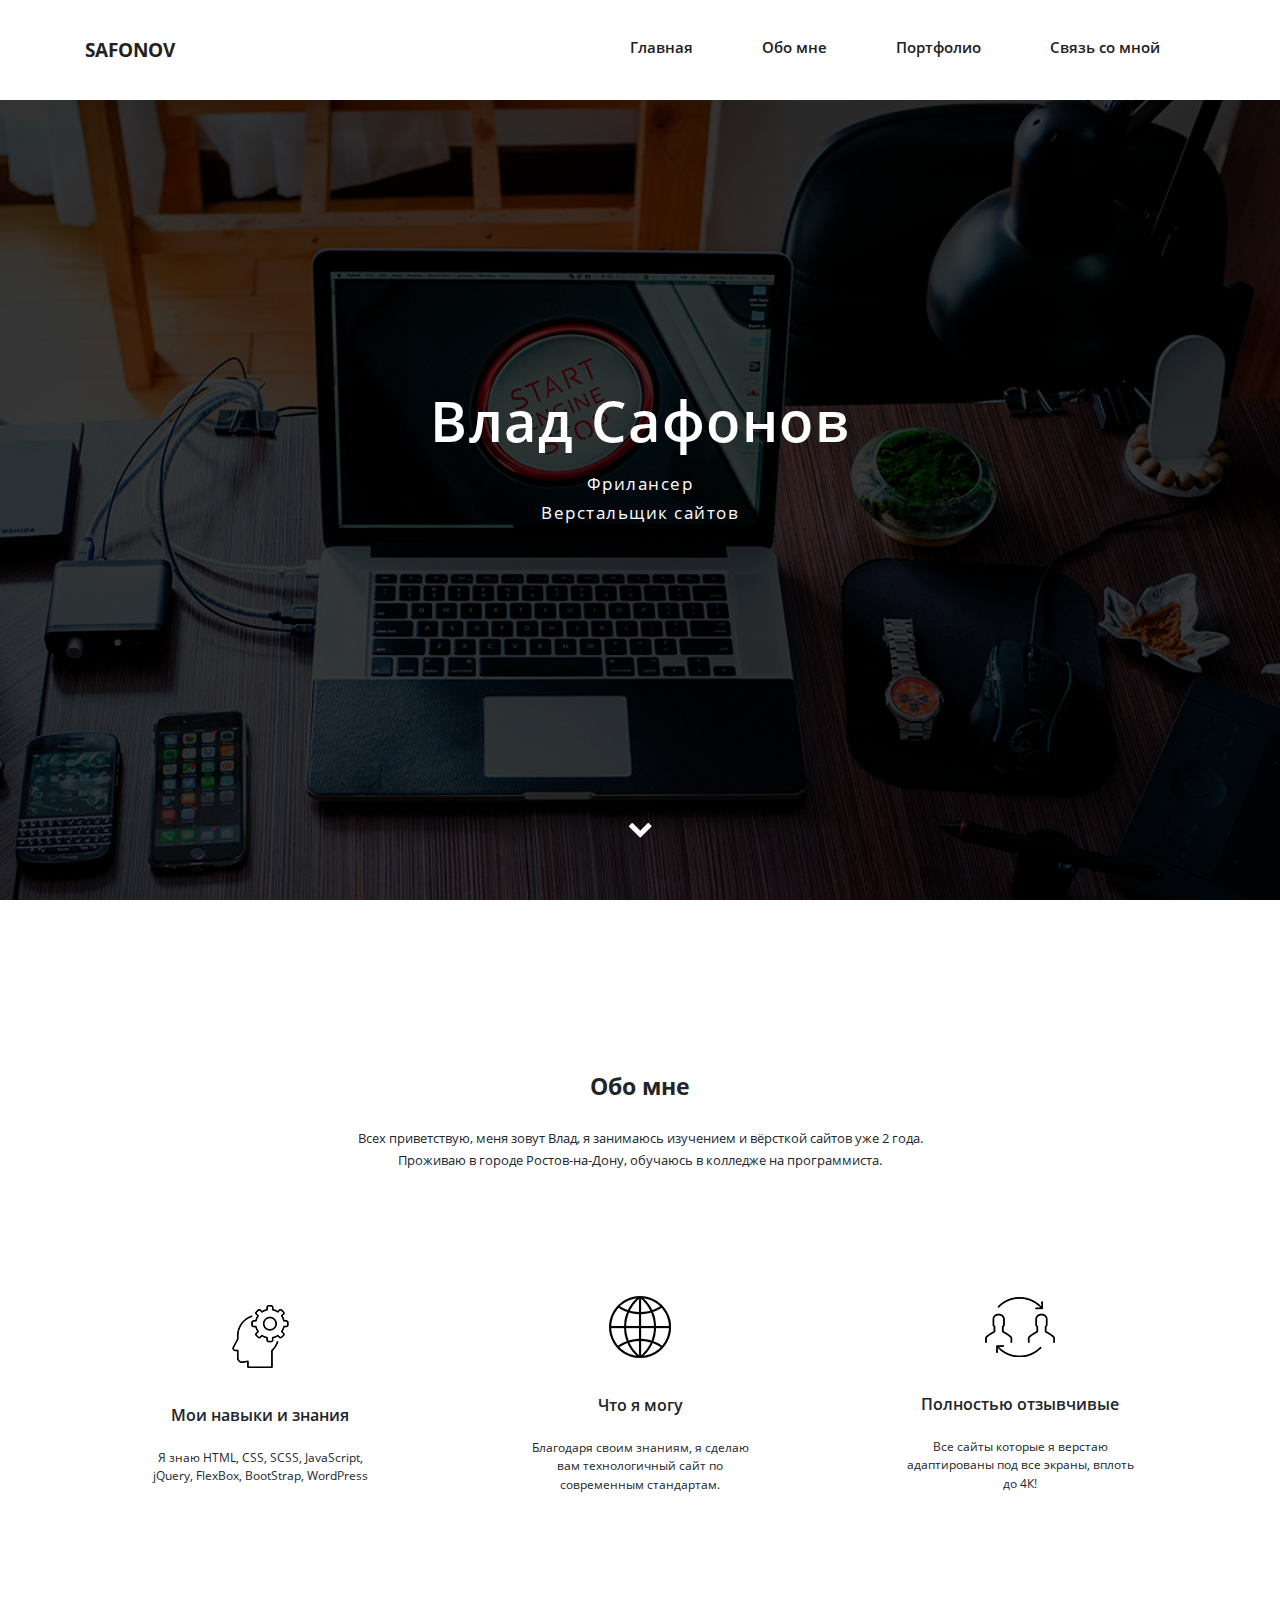
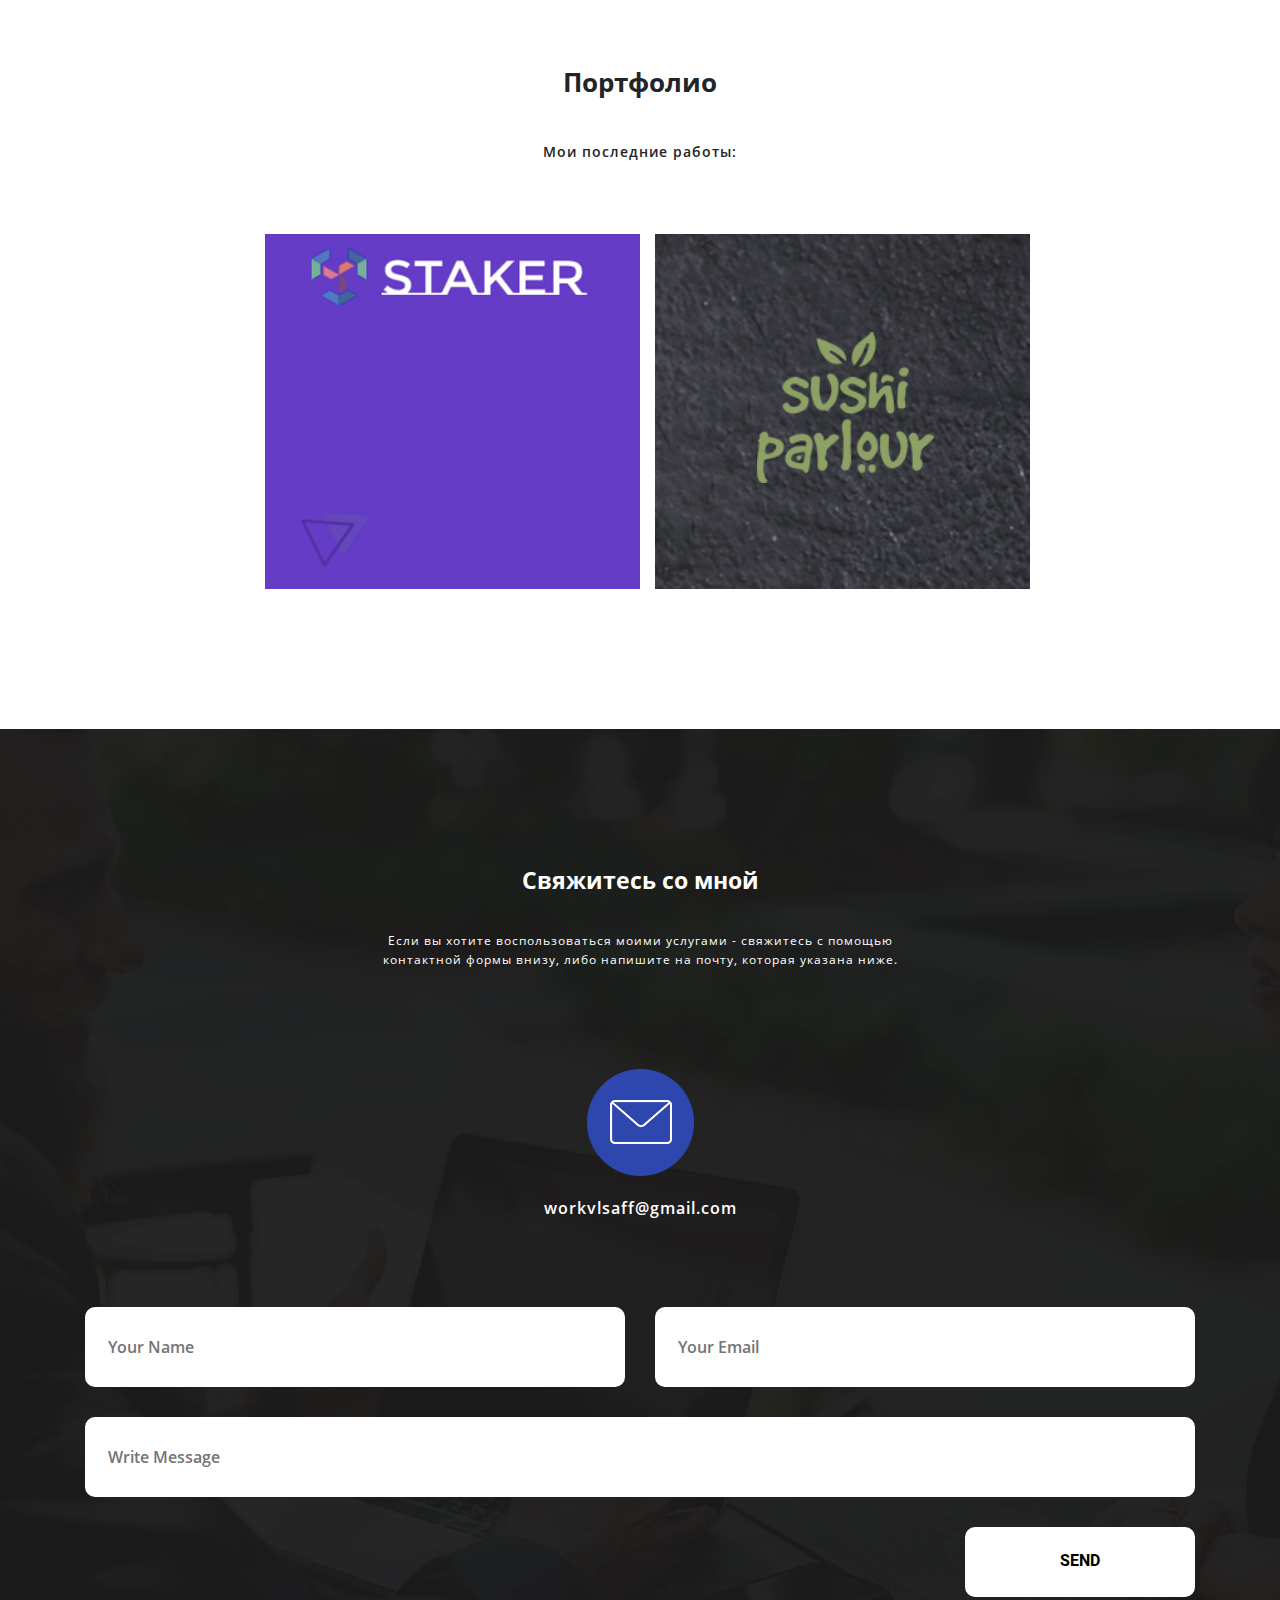
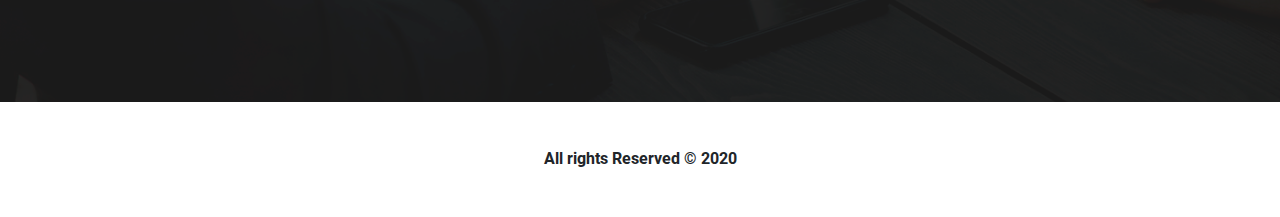
==== commit 80fe7af2: "v3" ====
--- a/index.html
+++ b/index.html
@@ -9,7 +9,7 @@
 	<script src="https://ajax.googleapis.com/ajax/libs/jquery/3.5.1/jquery.min.js"></script>
 </head>
 <body>
-	<header>
+	<header id="header">
 		<div class="header-menu">
 			<div class="container">
 				<div class="header-menu_items">
@@ -17,11 +17,11 @@
 						safonov
 					</div>
 					<div class="header-menu_nav">
-						<nav>
-							<a href="#">Главная</a>
-							<a href="#">Обо мне</a>
-							<a href="#">Портфолио</a>
-							<a href="#">Связь со мной</a>
+						<nav id="nav">
+							<a href="#header">Главная</a>
+							<a href="#section1">Обо мне</a>
+							<a href="#section3">Портфолио</a>
+							<a href="#section4">Связь со мной</a>
 						</nav>
 					</div>
 				</div>
@@ -33,12 +33,12 @@
 			</div>
 		</div>
 	<div class="header-vshape_block">
-		<a href="#" class="vshape-link"><div class="header-vshape_img">
+		<a href="#section1" class="vshape-link"><div class="header-vshape_img">
 			<img src="img/v-shape.png">
 		</div></a>
 	</div>
 	</header>
-	<section class="section1">
+	<section class="section1" id="section1">
 		<div class="section1-text">
 			<div class="section1-text_title">
 				Обо мне
@@ -95,7 +95,7 @@
 			</div>
 		</div>
 	</section>
-	<section class="section3">
+	<section class="section3" id="section3">
 		<div class="section3-text">
 			<div class="section3-text_title">
 				Портфолио
@@ -138,7 +138,7 @@
 			<div class="section4_text-title">
 			Свяжитесь со мной
 			</div>
-			<div class="section4_main-text">
+			<div class="section4_main-text"  id="section4">
 				Если вы хотите воспользоваться моими услугами - свяжитесь с помощью контактной формы внизу, либо напишите на почту, которая указана ниже.
 			</div>
 			<div class="section4_mail-ico">
@@ -150,11 +150,6 @@
 			<form class="contact-form">
 				<div class="container">
 					<div class="row">
-					<!-- Hidden Required Fields -->
-					<input type="hidden" name="project_name" value="Портфолио">
-					<input type="hidden" name="admin_email" value="wlad144779@gmail.com">
-					<input type="hidden" name="form_subject" value="Обращение с портфолио">
-					<!-- END Hidden Required Fields -->
 					<div class="block-form col-md-6">
 						<input type="text" name="Name" placeholder="Your Name">
 					</div>
--- a/css/main.css
+++ b/css/main.css
@@ -95,12 +95,15 @@
   background: url(../img/bg.png) no-repeat center top/cover;
 }
 header .header-menu {
+  z-index: 100000;
+  position: fixed;
+  opacity: 1;
   width: 100%;
   display: flex;
   align-items: center;
   background-color: #ffffff;
-  position: absolute;
   height: 100px;
+  transition: all 0.5s;
 }
 header .header-menu .header-menu_items {
   width: 100%;
@@ -162,17 +165,31 @@
   height: 40px;
   width: 40px;
   margin-bottom: 3.8709677419%;
+  transition: all 1s;
 }
 header .header-vshape_block .vshape-link .header-vshape_img {
   display: block;
 }
-
+header .header-vshape_block .vshape-link:hover {
+  height: 60px;
+  margin-bottom: 2.5806451613%;
+  transition: all 0.8s;
+}
+
+/*hide menu in js*/
+.hide-menu {
+  position: absolute;
+  transform: translateY(-100%);
+  transition: all 0.5s;
+}
+
+/*---------------*/
 .section1 .section1-text {
   width: 100%;
   display: flex;
   flex-direction: column;
   align-items: center;
-  margin-top: 125px;
+  margin-top: 175px;
 }
 .section1 .section1-text .section1-text_title {
   font-family: "OpenSans-Bold", sans-serif;
@@ -190,7 +207,7 @@
 }
 
 .section2 .section2-blocks {
-  margin-top: 110px;
+  margin-top: 125px;
 }
 .section2 .section2-blocks .section2-block {
   display: flex;
@@ -215,7 +232,7 @@
 }
 
 .section3 {
-  margin-top: 124px;
+  margin-top: 175px;
 }
 .section3 .section3-text {
   width: 100%;
@@ -240,6 +257,9 @@
 }
 .section3 .section3-block-works .container {
   max-width: 1170px;
+}
+.section3 .section3-block-works .container .row {
+  justify-content: center;
 }
 
 .section3-block-works_item {
@@ -251,6 +271,8 @@
 }
 .section3-block-works_item img {
   position: absolute;
+  margin: 0 auto;
+  background-size: cover;
 }
 .section3-block-works_item .item-text {
   background: rgba(0, 0, 0, 0.8);
@@ -355,6 +377,14 @@
   background-color: #ffffff;
   color: #000000;
   font-size: 1.111em;
+  transition: all 0.3s;
+}
+.section4 .block-button button:active, .section4 .block-button button:focus {
+  outline: none !important;
+}
+.section4 .block-button button:hover {
+  background-color: #ebebeb;
+  transition: all 0.3s;
 }
 
 footer {
@@ -364,4 +394,36 @@
   font-size: 1.111em;
   margin-top: 50px;
   padding-bottom: 50px;
+}
+
+@media screen and (max-width: 992px) {
+  .header-menu .container {
+    height: 100%;
+  }
+
+  .header-menu_items {
+    height: 100%;
+    flex-direction: column;
+    align-items: center;
+    justify-content: space-between;
+    padding-top: 20px;
+    padding-bottom: 20px;
+  }
+}
+@media screen and (max-width: 767px) {
+  .section1-text {
+    margin-top: 110px !important;
+  }
+
+  .section2-block {
+    margin-top: 80px;
+  }
+
+  .section2-blocks {
+    margin-top: 45px !important;
+  }
+
+  .section3 {
+    margin-top: 110px;
+  }
 }